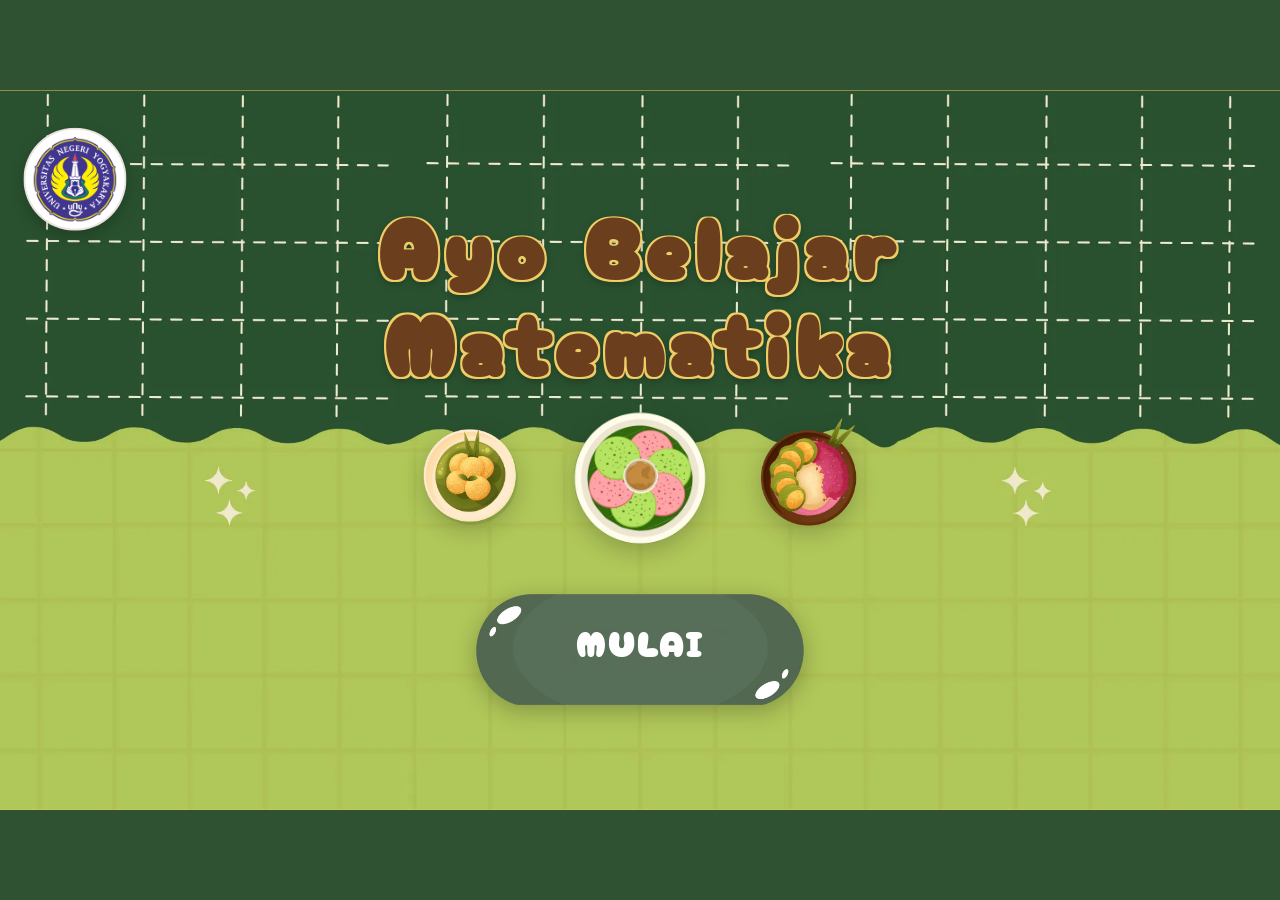
==== index.html @ aa7dd9d2 "feat(balap): sembunyikan hamburger di bumper, pindah nama pemain ke kiri becak, hilangkan teks start" ====
<!DOCTYPE html>
<html lang="id">

<head>
  <meta charset="utf-8">
  <meta name="viewport" content="width=device-width, initial-scale=1">
  <title>Ayo Belajar Matematika</title>
  <link rel="stylesheet" href="css/tema.css">
  <link rel="stylesheet" href="css/fonts.css">
  <link rel="stylesheet" href="css/style.css">
</head>

<body>
  <div id="panggung">
    <!-- Dekorasi Border Batik Atas & Bawah -->
    <div class="dekorasi-border-atas" id="border-atas"></div>
    <div class="dekorasi-border-bawah" id="border-bawah"></div>

    <!-- Tirai Transisi Layar (T7 - Polesan CTML & Budaya) -->
    <div class="wadah-tirai-transisi" id="wadah-tirai" hidden>
      <div class="tirai-sisi tirai-kiri" id="tirai-kiri"></div>
      <div class="tirai-sisi tirai-kanan" id="tirai-kanan"></div>
    </div>

    <!-- Tombol Navigasi Global (Kembali & Menu) -->
    <div class="navigasi-layar" id="nav-global" hidden>
      <button type="button" class="tombol-ikon tombol-kembali-trigger" id="btn-kembali"
        title="Kembali ke layar sebelumnya">
        <span id="ikon-wadah-kembali"></span>
      </button>
      <!-- <button type="button" class="tombol-nav" id="btn-ke-menu" title="Kembali ke Menu Utama">
        Menu
      </button> -->
    </div>

    <!-- Kontrol Audio Global (Speaker) & Menu Hamburger (Aktif di semua halaman kecuali Bumper) -->
    <div class="bilah-kontrol-global" id="bilah-suara-global" hidden>
      <button type="button" class="tombol-ikon tombol-hamburger-trigger" id="btn-hamburger" title="Buka Menu" hidden>
        <span id="ikon-wadah-hamburger"></span>
      </button>
      <!-- <button type="button" class="tombol-ikon" id="btn-speaker" title="Pengaturan Suara">
        <span id="ikon-wadah-speaker"></span>
      </button> -->
    </div>

    <!-- Panel Drawer Menu Hamburger (ALUR.md & PRD FR-03) -->
    <div class="panel-hamburger-overlay" id="panel-hamburger" hidden>
      <div class="panel-hamburger-drawer">
        <button type="button" class="tombol-close-hamburger" id="btn-tutup-hamburger" title="Tutup Menu">
          <span id="ikon-wadah-tutup-hamburger"></span>
        </button>

        <div class="panel-hamburger-body">
          <!-- Kelompok Bantuan -->
          <div class="grup-menu-drawer">
            <div class="grup-drawer-label"></div>
            <button type="button" class="item-menu-drawer" id="btn-hb-tujuan">
              <span class="ikon-drawer" id="ikon-hb-tujuan"></span>
              <div class="teks-drawer">
                <span class="judul-item">Tujuan Pembelajaran</span>
                <!-- <span class="subjudul-item">Capaian & sasaran belajar</span> -->
              </div>
            </button>
            <button type="button" class="item-menu-drawer" id="btn-hb-panduan">
              <span class="ikon-drawer" id="ikon-hb-panduan"></span>
              <div class="teks-drawer">
                <span class="judul-item">Panduan Aplikasi</span>
                <!-- <span class="subjudul-item">Petunjuk bermain & belajar</span> -->
              </div>
            </button>
          </div>

          <!-- Kelompok Pengaturan -->
          <div class="grup-menu-drawer">
            <div class="grup-drawer-label"></div>
            <button type="button" class="item-menu-drawer" id="btn-hb-suara">
              <span class="ikon-drawer" id="ikon-hb-suara"></span>
              <div class="teks-drawer">
                <span class="judul-item">Suara</span>
                <span class="subjudul-item">Musik & efek suara</span>
              </div>
            </button>
            <button type="button" class="item-menu-drawer" id="btn-hb-guru">
              <span class="ikon-drawer" id="ikon-hb-guru"></span>
              <div class="teks-drawer">
                <span class="judul-item">Akses Guru</span>
                <span class="subjudul-item">Kelola Soal & Riwayat Nilai</span>
              </div>
            </button>
            <button type="button" class="item-menu-drawer" id="btn-hb-profil">
              <span class="ikon-drawer" id="ikon-hb-profil"></span>
              <div class="teks-drawer">
                <span class="judul-item">Profil Pengembang</span>
                <!-- <span class="subjudul-item">Tim penyusun & dosen</span> -->
              </div>
            </button>
          </div>


          <!-- Bagian Bawah Terpisah: Kembali ke Awal -->
          <!-- <div class="panel-hamburger-footer"> -->
          <div class="grup-menu-drawer">
            <div class="grup-drawer-label"></div>
            <button type="button" class="item-menu-drawer bahaya" id="btn-hb-keluar">
              <span class="ikon-drawer" id="ikon-hb-keluar"></span>
              <div class="teks-drawer">
                <span class="judul-item">Keluar</span>
              </div>
            </button>
          </div>
        </div>
      </div>
    </div>

    <!-- Modal Pengaturan Suara -->
    <div class="modal-overlay" id="modal-suara" hidden>
      <div class="modal-konten">
        <h2 class="modal-judul">Pengaturan Suara</h2>
        <div class="baris-kontrol">
          <span>Musik Latar</span>
          <button type="button" class="tombol-toggle" id="toggle-musik">ON</button>
        </div>
        <div class="baris-kontrol">
          <span>Efek Suara (SFX)</span>
          <button type="button" class="tombol-toggle" id="toggle-sfx">ON</button>
        </div>
        <div style="margin-top: 25px;">
          <button type="button" class="tombol-nav" id="btn-tutup-suara" style="width: 100%;">Tutup</button>
        </div>
      </div>
    </div>

    <!-- Layar Bumper (FR-01) -->
    <section class="layar" id="layar-bumper" hidden>
      <!-- Logo Institusi (UNY) di Pojok Kiri Atas -->
      <div class="bumper-logo-instansi" id="wadah-bumper-logo-instansi" title="Universitas Negeri Yogyakarta">
        <span id="wadah-img-logo-uny"></span>
      </div>
      <div class="bumper-latar-wadah" id="wadah-bumper-latar"></div>
      <div class="bumper-logo-wadah" id="wadah-bumper-logo">
        <h1 class="bumper-judul-teks">Ayo Belajar<br>Matematika</h1>
      </div>
      <div class="bumper-makanan-trio" id="wadah-bumper-makanan"></div>
      <div class="tombol-start-wadah">
        <button type="button" class="tombol-start" id="btn-start">MULAI</button>
      </div>
    </section>

    <!-- Layar Panduan Aplikasi (ALUR.md: Mode Onboarding & Mode Menu) -->
    <section class="layar" id="layar-panduan" hidden>
      <h1 class="judul-layar">Panduan Aplikasi</h1>
      <div class="wadah-konten-statis" style="padding: 24px 45px;">
        <div class="panduan-konten">
          <!-- Pembuka & Dua Menu Utama -->
          <div class="panduan-header">
            <h2 class="panduan-salam">Selamat Datang!</h2>
            <p class="panduan-deskripsi">
              Di aplikasi ini kamu akan menemui dua menu utama yaitu <b>Ruang Bermain</b> dan <b>Ruang Belajar</b>.
            </p>
          </div>

          <!-- Penjelasan Ruang Belajar & Ruang Bermain -->
          <div class="panduan-menu-info">
            <div class="panduan-menu-baris">
              <span class="panduan-menu-titik"></span>
              <p><b>Ruang Belajar</b> berisi tabel perkalian dan pembagian dasar 1–10</p>
            </div>
            <div class="panduan-menu-baris">
              <span class="panduan-menu-titik"></span>
              <p>Sedangkan <b>Ruang Bermain</b> berisi 2 pilihan permainan, yaitu <b>Hitung Jajan</b> dan <b>Balap
                  Becak</b> yang seru untuk dimainkan.</p>
            </div>
          </div>

          <!-- Penjelasan Ikon -->
          <div class="panduan-ikon-grid">
            <div class="panduan-ikon-item">
              <span class="panduan-ikon-wadah" id="panduan-ikon-kembali"></span>
              <span class="panduan-ikon-teks">untuk kembali ke halaman sebelumnya</span>
            </div>
            <div class="panduan-ikon-item">
              <span class="panduan-ikon-wadah" id="panduan-ikon-hamburger"></span>
              <span class="panduan-ikon-teks">untuk melihat menu lainnya seperti Pengaturan Suara hingga Keluar</span>
            </div>
            <div class="panduan-ikon-item">
              <span class="panduan-ikon-wadah" id="panduan-ikon-info"></span>
              <span class="panduan-ikon-teks">untuk melihat <i>funfact</i> seputar permainan</span>
            </div>
            <div class="panduan-ikon-item">
              <span class="panduan-ikon-wadah" id="panduan-ikon-bantuan"></span>
              <span class="panduan-ikon-teks">untuk melihat aturan permainan</span>
            </div>
          </div>
        </div>

        <!-- Tombol Aksi Panduan (Dinamis: Onboarding / Menu) -->
        <div class="wadah-tombol-nav-layar"
          style="display: flex; justify-content: center; gap: 20px; margin-top: 18px;">
          <button type="button" class="tombol-nav" id="btn-panduan-kembali"
            style="font-size: 24px; padding: 0 30px; background: var(--soga);">Kembali</button>
          <button type="button" class="tombol-nav" id="btn-panduan-lewati"
            style="font-size: 24px; padding: 0 30px; background: var(--hijau-tua);" hidden>Lewati</button>
          <button type="button" class="tombol-nav" id="btn-panduan-lanjut"
            style="font-size: 24px; padding: 0 35px;">Lanjut</button>
        </div>
      </div>
    </section>

    <!-- Layar Tujuan Pembelajaran (ALUR.md: Mode Onboarding & Mode Menu) -->
    <section class="layar" id="layar-tujuan" hidden>
      <h1 class="judul-layar">Tujuan Pembelajaran</h1>
      <div class="wadah-konten-statis">
        <div class="teks-tujuan">
          "Dengan bermain melalui multimedia interaktif berbasis <i> educational games </i> ini, kamu dapat menghitung
          perkalian dan pembagian dasar 1 sampai 10 dengan baik.
        </div>

        <!-- Tombol Aksi Tujuan (Dinamis: Onboarding / Menu) -->
        <div class="wadah-tombol-nav-layar"
          style="display: flex; justify-content: center; gap: 20px; margin-top: 25px;">
          <button type="button" class="tombol-nav" id="btn-tujuan-kembali"
            style="font-size: 24px; padding: 0 30px; background: var(--soga);">Kembali</button>
          <button type="button" class="tombol-nav" id="btn-tujuan-lewati"
            style="font-size: 24px; padding: 0 30px; background: var(--hijau-tua);" hidden>Lewati</button>
          <button type="button" class="tombol-nav" id="btn-tujuan-lanjut"
            style="font-size: 24px; padding: 0 35px;">Lanjut</button>
        </div>
      </div>
    </section>

    <!-- Layar Nama & Karakter (ALUR.md: Langkah Terakhir Onboarding) -->
    <section class="layar" id="layar-nama" hidden>
      <h1 class="judul-layar">Siapa Namamu?</h1>
      <div class="kotak-input-nama">
        <input type="text" id="input-nama-pemain" class="input-teks" maxlength="15" placeholder="Ketik namamu..."
          autocomplete="off">
      </div>
      <div style="font-size: 24px; color: var(--soga); margin-bottom: 12px; font-weight: bold;">Pilih Karaktermu:</div>
      <div class="pilihan-karakter-grid" id="wadah-pilihan-karakter"></div>
      <div style="display: flex; gap: 20px;">
        <button type="button" class="tombol-nav" id="btn-nama-kembali"
          style="padding: 0 30px; font-size: 26px; background: var(--soga);">Kembali</button>
        <button type="button" class="tombol-nav" id="btn-lanjut-nama"
          style="padding: 0 40px; font-size: 26px;">MULAI</button>
      </div>
    </section>

    <!-- Layar Menu Utama 2 Kartu Besar + Hamburger (ALUR.md & PRD FR-03) -->
    <section class="layar" id="layar-menu" hidden>
      <h1 class="judul-layar">Menu Utama</h1>
      <div class="menu-grid-dua-kartu">
        <button type="button" class="tombol-kartu-utama" id="menu-btn-belajar" title="Ruang Belajar">
          <span class="judul-kartu-utama">Ruang Belajar</span>
        </button>
        <button type="button" class="tombol-kartu-utama" id="menu-btn-main" title="Ruang Bermain">
          <span class="judul-kartu-utama">Ruang Bermain</span>
        </button>
      </div>
    </section>

    <!-- Modal Konfirmasi Keluar (ALUR.md §2 no. 3) -->
    <div class="modal-overlay" id="modal-konfirmasi-keluar" hidden>
      <div class="modal-konten">
        <h2 class="modal-judul">Kembali ke awal?</h2>
        <p style="font-size: 24px; color: var(--teks); margin-bottom: 30px;">
          Sesi aktif akan direset dan kembali ke layar judul. Riwayat skormu tetap aman tersimpan.
        </p>
        <div style="display: flex; gap: 20px; justify-content: center;">
          <button type="button" class="tombol-nav" id="btn-keluar-tidak"
            style="padding: 0 35px; background: var(--soga);">Tidak</button>
          <button type="button" class="tombol-nav" id="btn-keluar-ya"
            style="padding: 0 40px; background: var(--terakota);">Ya, Keluar</button>
        </div>
      </div>
    </div>

    <!-- Layar Ruang Belajar (FR-06 - Task T3) -->
    <section class="layar" id="layar-belajar" hidden>
      <h1 class="judul-layar">Ruang Belajar</h1>
      <div class="wadah-konten-transparan" id="wadah-menu-belajar">
        <p class="subjudul-pilih-materi">
          Pilih materi yang ingin kamu pelajari:
        </p>
        <div class="menu-belajar-grid">
          <button type="button" class="tombol-kartu-gambar" id="btn-ke-belajar-kali" title="Tabel Perkalian">
            <span id="wadah-img-belajar-kali"></span>
          </button>
          <button type="button" class="tombol-kartu-gambar" id="btn-ke-belajar-bagi" title="Tabel Pembagian">
            <span id="wadah-img-belajar-bagi"></span>
          </button>
        </div>
      </div>
    </section>

    <!-- Layar Tabel Perkalian 1–10 (10 Kotak Tabel) -->
    <section class="layar" id="layar-belajar-kali" hidden>
      <h1 class="judul-layar">Tabel Perkalian Dasar</h1>
      <div class="wadah-area-tabel">
        <div class="grid-sepuluh-tabel" id="wadah-grid-tabel-kali"></div>
      </div>
    </section>

    <!-- Layar Tabel Pembagian 1–10 (10 Kotak Tabel) -->
    <section class="layar" id="layar-belajar-bagi" hidden>
      <h1 class="judul-layar">Tabel Pembagian Dasar</h1>
      <div class="wadah-area-tabel">
        <div class="grid-sepuluh-tabel" id="wadah-grid-tabel-bagi"></div>
      </div>
    </section>

    <!-- Layar Peraga Visual Interaktif (FR-07) -->
    <section class="layar" id="layar-peraga" hidden>
      <h1 class="judul-layar">Peraga Visual Interaktif</h1>
      <div class="wadah-peraga-interaktif">
        <!-- Panel Kontrol Input: Pilihan Mode, Objek, Baris & Kolom -->
        <div class="panel-kontrol-peraga">
          <div class="grup-kontrol-peraga">
            <span class="label-peraga">Konsep:</span>
            <div style="display: flex; gap: 8px;">
              <button type="button" class="tombol-toggle" id="peraga-mode-kali"
                style="font-size: 20px; padding: 6px 14px;">Perkalian</button>
              <button type="button" class="tombol-toggle mati" id="peraga-mode-bagi"
                style="font-size: 20px; padding: 6px 14px;">Pembagian</button>
            </div>
          </div>

          <div class="grup-kontrol-peraga">
            <span class="label-peraga">Objek:</span>
            <select id="peraga-pilih-objek" class="select-peraga"></select>
          </div>

          <div class="grup-kontrol-peraga" id="kontrol-wadah-baris">
            <span class="label-peraga" id="label-peraga-baris">Baris / Kelompok:</span>
            <div class="stepper-grup">
              <button type="button" class="btn-step" id="btn-kurang-baris">−</button>
              <span class="nilai-step" id="nilai-peraga-baris">3</span>
              <button type="button" class="btn-step" id="btn-tambah-baris">+</button>
            </div>
          </div>

          <div class="grup-kontrol-peraga" id="kontrol-wadah-kolom">
            <span class="label-peraga" id="label-peraga-kolom">Kolom / Isi:</span>
            <div class="stepper-grup">
              <button type="button" class="btn-step" id="btn-kurang-kolom">−</button>
              <span class="nilai-step" id="nilai-peraga-kolom">4</span>
              <button type="button" class="btn-step" id="btn-tambah-kolom">+</button>
            </div>
          </div>
        </div>

        <!-- Area Peraga Objek Grid Visual -->
        <div class="area-visualisasi-peraga">
          <div class="wadah-grid-peraga" id="peraga-wadah-objek"></div>
        </div>

        <!-- Penjelasan Konsep Matematika & Hubungan Kebalikan -->
        <div class="panel-keterangan-peraga">
          <div class="teks-simbol-utama" id="peraga-simbol-utama">3 × 4 = 12</div>
          <div class="teks-penjumlahan-ulang" id="peraga-penjumlahan-ulang">Penjumlahan berulang: 4 + 4 + 4 = 12</div>
          <div class="teks-hubungan-kebalikan" id="peraga-hubungan-kebalikan">Kebalikan: 12 ÷ 3 = 4 atau 12 ÷ 4 = 3
          </div>
        </div>
      </div>
    </section>

    <!-- Layar Ruang Bermain: Pemilihan Mode, Topik, & Level (FR-08, FR-19) -->
    <!-- ==================== RUANG BERMAIN (BALAP-BECAK.md) ==================== -->
    <!-- 1. Layar Pilih Permainan: Hitung Jajan / Balap Becak (layar-main) -->
    <section class="layar" id="layar-main" hidden>
      <h1 class="judul-layar">Ruang Bermain</h1>
      <div class="wadah-konten-transparan" id="wadah-menu-main">
        <div class="menu-main-grid">
          <button type="button" class="tombol-menu-kartu" id="btn-pilih-tebak-jajan" title="Hitung Jajan">
            <div class="wadah-ikon-permainan" id="wadah-ikon-tebak"></div>
            <span class="judul-kartu">Hitung Jajan</span>
          </button>
          <button type="button" class="tombol-menu-kartu" id="btn-pilih-balap-becak" title="Balap Becak">
            <div class="wadah-ikon-permainan" id="wadah-ikon-balap"></div>
            <span class="judul-kartu">Balap Becak</span>
          </button>
        </div>
      </div>
    </section>

    <!-- 2. Layar Pilih Level Hitung Jajan (layar-main-cara) -->
    <section class="layar" id="layar-main-cara" hidden>
      <h1 class="judul-layar">Hitung Jajan</h1>
      <div class="wadah-konten-statis"
        style="align-items: center; justify-content: center; min-height: 420px; gap: 30px;">
        <p style="font-size: 32px; color: var(--soga); font-weight: bold; margin: 0;">Pilih Tingkat Kesulitan:</p>
        <div style="display: flex; gap: 30px;">
          <button type="button" class="tombol-toggle" id="level-opt-1"
            style="padding: 14px 40px; font-size: 26px;">Level
            1</button>
          <button type="button" class="tombol-toggle mati" id="level-opt-2"
            style="padding: 14px 40px; font-size: 26px;">Level 2</button>
          <button type="button" class="tombol-toggle mati" id="level-opt-3"
            style="padding: 14px 40px; font-size: 26px;">Level 3</button>
        </div>

        <div style="margin-top: 25px;">
          <button type="button" class="tombol-start" id="btn-mulai-tebak"
            style="font-size: 32px; padding: 14px 60px;">Ayo Mulai!</button>
        </div>
      </div>
    </section>

    <!-- 3. Layar Hitung Jajan (Sendiri / Tim) (layar-main-tebak) -->
    <section class="layar" id="layar-main-tebak" hidden>
      <!-- Bilah Papan Skor Khusus Tim -->
      <div class="area-papan-skor-tim" id="wadah-papan-skor-tebak-tim" style="display: none;">
        <div class="grid-kartu-tim" id="wadah-kartu-papan-skor"></div>
      </div>

      <!-- Bilah Info Soal Tebak Jajan -->
      <div class="bilah-info-kuis">
        <div class="info-badge" id="kuis-nomor-soal">Soal 1 / 10</div>
        <div class="info-badge skor" id="kuis-skor-saat-ini">Skor: 0</div>
        <div class="info-badge giliran" id="tebak-giliran-tim" style="display: none;">Giliran: Tim 1</div>
        <div style="display: flex; gap: 10px; margin-left: auto;">
          <button type="button" class="tombol-ikon" id="btn-kuis-aturan" title="Aturan & Petunjuk Poin">
            <span id="ikon-wadah-info"></span>
          </button>
          <button type="button" class="tombol-ikon" id="btn-kuis-funfact" title="Tahukah Kamu? (Fun Fact)">
            <span id="ikon-wadah-funfact"></span>
          </button>
        </div>
      </div>

      <!-- Area Soal Hitung Jajan -->
      <div class="area-permainan-kuis">
        <div class="kartu-soal-wadah">
          <div class="wadah-visual-soal" id="kuis-visual-soal"></div>
          <div class="teks-soal-cerita" id="kuis-teks-soal"></div>
        </div>
        <div class="grid-pilihan-jawaban" id="kuis-pilihan-jawaban"></div>
      </div>

      <!-- Pop-up Modal Umpan Balik Hitung Jajan (Benar / Salah) -->
      <div class="modal-overlay-kuis" id="kuis-banner-umpan-balik" hidden>
        <div class="popup-umpan-balik" id="kuis-popup-konten">
          <div class="ikon-status-popup" id="kuis-ikon-status"></div>
          <div class="teks-status-utama" id="kuis-teks-status">Horee, jawaban kamu benar!</div>
          <div class="teks-status-bantuan" id="kuis-teks-bantuan"></div>
          <div class="tombol-status-wadah">
            <button type="button" class="tombol-nav" id="btn-kuis-lanjut">Lanjut soal</button>
          </div>
        </div>
      </div>
    </section>

    <!-- 4. Layar Setup Balap Becak (layar-main-balap-setup) -->
    <section class="layar" id="layar-main-balap-setup" hidden>
      <style>
        b {
          color: red;
        }
      </style>
      <h1 class="judul-layar">Setup Balap Becak (2 Pemain)</h1>
      <div class="wadah-konten-statis"
        style="align-items: center; justify-content: center; min-height: 440px; gap: 24px;">
        <div style="font-size: 26px; font-weight: bold; color: var(--soga);">Masukkan Nama Kedua Pemain:</div>
        <div style="display: flex; gap: 32px;">
          <div style="display: flex; flex-direction: column; align-items: center; gap: 8px;">
            <span style="font-weight: bold; font-size: 24px; color: var(--terakota);">Nama Pemain 1</span>
            <input type="text" id="balap-nama-p1" class="input-nama-tim-kecil"
              style="width: 220px; font-size: 24px; padding: 8px 16px;" value="Pemain 1" maxlength="12">
            <span
              style="font-size: 18px; color: var(--teks); background: rgba(255,255,255,0.7); padding: 4px 10px; border-radius: 8px;">
              Gunakan tombol <b>Z</b> untuk jawaban kiri </br>
              &nbsp; dan tombol <b>X</b> untuk jawaban kanan</span>
          </div>
          <div style="display: flex; flex-direction: column; align-items: center; gap: 8px;">
            <span style="font-weight: bold; font-size: 24px; color: #2B6CB0;">Nama Pemain 2</span>
            <input type="text" id="balap-nama-p2" class="input-nama-tim-kecil"
              style="width: 220px; font-size: 24px; padding: 8px 16px;" value="Pemain 2" maxlength="12">
            <span
              style="font-size: 18px; color: var(--teks); background: rgba(255,255,255,0.7); padding: 4px 10px; border-radius: 8px;">
              Gunakan tombol <b>.</b> untuk jawaban kiri </br>
              dan tombol <b>/</b> untuk jawaban kanan</span>
          </div>
        </div>

        <!-- <div
          style="font-size: 22px; color: var(--soga); text-align: center; max-width: 700px; line-height: 1.5; margin-top: 8px;">
          Adu cepat menyelesaikan fakta dasar perkalian dan pembagian 1–10 secara acak. Pemain pertama yang mencapai 10
          petak adalah pemenangnya!
        </div> -->

        <div style="margin-top: 10px;">
          <button type="button" class="tombol-start" id="btn-mulai-balap-becak"
            style="font-size: 32px; padding: 12px 50px;">Ayo Balap!</button>
        </div>
      </div>
    </section>

    <!-- 5. Layar Arena Balap Becak (layar-main-balap) -->
    <section class="layar" id="layar-main-balap" hidden>
      <!-- Bilah Atas HUD Balapan (Timer di tengah) -->
      <div class="hud-balapan-atas">
        <div class="timer-ronde-badge" id="balap-timer-ronde">15s</div>
      </div>

      <!-- Lintasan Balapan 2 Lajur -->
      <div class="lintasan-balapan-wadah" id="balap-lintasan">
        <!-- Lajur 1 (Atas) -->
        <div class="lajur-rel" id="lajur-p1">
          <div class="garis-start-visual"></div>
          <div class="petak-lintasan-wadah" id="petak-wadah-p1"></div>
          <div class="garis-finis-visual"></div>
          <div class="becak-kendaraan p1" id="becak-p1">
            <span class="nama-becak-badge p1" id="balap-hud-nama-p1">Pemain 1</span>
            <span class="becak-img-wadah" id="becak-img-p1"></span>
          </div>
        </div>
        <!-- Lajur 2 (Bawah) -->
        <div class="lajur-rel" id="lajur-p2">
          <div class="garis-start-visual"></div>
          <div class="petak-lintasan-wadah" id="petak-wadah-p2"></div>
          <div class="garis-finis-visual"></div>
          <div class="becak-kendaraan p2" id="becak-p2">
            <span class="nama-becak-badge p2" id="balap-hud-nama-p2">Pemain 2</span>
            <span class="becak-img-wadah" id="becak-img-p2"></span>
          </div>
        </div>
      </div>

      <!-- Area Soal Simbol & 2 Tombol Pilihan (Kiri & Kanan) -->
      <div class="area-soal-balapan">
        <div class="kotak-simbol-balap" id="balap-simbol-soal">7 × 8 = ?</div>
        <div class="wadah-dua-pilihan-balap">
          <!-- Tombol Jawaban Kiri -->
          <div class="kartu-jawaban-balap" id="kartu-pilihan-kiri">
            <!-- <div class="label-kunci-atas">P1: [Z] &nbsp;|&nbsp; P2: [.]</div> -->
            <div class="teks-jawaban-balap" id="balap-teks-kiri">56</div>
          </div>
          <!-- Tombol Jawaban Kanan -->
          <div class="kartu-jawaban-balap" id="kartu-pilihan-kanan">
            <!-- <div class="label-kunci-atas">P1: [X] &nbsp;|&nbsp; P2: [/]</div> -->
            <div class="teks-jawaban-balap" id="balap-teks-kanan">48</div>
          </div>
        </div>
      </div>

      <!-- Status Ronde Balapan / Umpan Balik Rebutan -->
      <div class="status-ronde-balap" id="balap-status-ronde" hidden>
        <span id="balap-teks-status-ronde">Pemain 1 Benar! Maju 1 petak.</span>
      </div>
    </section>

    <!-- Modal Pop-up Aturan Kuis (i) -->
    <div class="modal-overlay" id="modal-aturan-kuis" hidden>
      <div class="modal-konten">
        <h2 class="modal-judul">Aturan Penilaian</h2>
        <div style="text-align: left; font-size: 24px; line-height: 1.6; color: var(--teks);">
          <p>🎯 <b>Percobaan 1:</b> 3 Poin (Langsung benar)</p>
          <p>💡 <b>Percobaan 2:</b> 2 Poin (Benar setelah petunjuk 1)</p>
          <p>📝 <b>Percobaan 3:</b> 1 Poin (Benar setelah petunjuk 2)</p>
          <p>⚠️ <b>Salah 3 Kali:</b> 0 Poin (Akan ditampilkan jawaban dan penjelasannya)</p>
        </div>
        <div style="margin-top: 25px;">
          <button type="button" class="tombol-nav" id="btn-tutup-aturan" style="width: 100%;">Mengerti</button>
        </div>
      </div>
    </div>

    <!-- Modal Pop-up Fun Fact (?) -->
    <div class="modal-overlay" id="modal-funfact" hidden>
      <div class="modal-konten">
        <h2 class="modal-judul">Tahukah Kamu?</h2>
        <div class="teks-funfact-isi" id="teks-funfact-konten"
          style="font-size: 26px; line-height: 1.5; color: var(--soga); margin: 20px 0;"></div>
        <div style="margin-top: 25px;">
          <button type="button" class="tombol-nav" id="btn-tutup-funfact" style="width: 100%;">Keren!</button>
        </div>
      </div>
    </div>

    <!-- 6. Layar Hasil Permainan (Tebak Jajan & Balap Becak) (layar-hasil) -->
    <section class="layar" id="layar-hasil" hidden>
      <h1 class="judul-layar" id="hasil-judul-utama">Hasil Permainan</h1>
      <div class="wadah-konten-statis"
        style="align-items: center; text-align: center; min-height: 480px; padding: 30px 40px;">
        <div id="wadah-piala-hasil" style="margin-bottom: 10px;"></div>
        <div style="font-size: 32px; font-weight: bold; color: var(--soga);" id="hasil-selamat-nama">Hebat!</div>

        <div class="ringkasan-hasil-grid" id="hasil-ringkasan-grid">
          <div class="kotak-hasil">
            <span class="label">Total Skor</span>
            <span class="nilai" id="hasil-total-skor">0</span>
          </div>
          <div class="kotak-hasil">
            <span class="label">Pencapaian / Rekap</span>
            <span class="nilai" id="hasil-jumlah-benar" style="font-size: 30px;">0 / 10</span>
          </div>
        </div>

        <!-- Daftar fakta yang sering salah / masih sulit -->
        <div class="area-fakta-sulit" id="hasil-wadah-sulit" hidden>
          <div style="font-size: 22px; font-weight: bold; color: var(--terakota); margin-bottom: 8px;">Hal yang Masih
            Perlu Dipelajari:</div>
          <div class="daftar-chip-sulit" id="hasil-daftar-sulit"></div>
        </div>

        <div style="display: flex; gap: 24px; margin-top: 25px;">
          <button type="button" class="tombol-nav" id="btn-hasil-ulangi"
            style="font-size: 26px; padding: 12px 35px;">Main
            Lagi</button>
          <button type="button" class="tombol-nav" id="btn-hasil-ke-menu"
            style="font-size: 26px; padding: 12px 35px; background: var(--soga);">Menu Utama</button>
        </div>
      </div>
    </section>

    <!-- Layar Akses Guru: PIN (FR-15) -->
    <section class="layar" id="layar-guru-pin" hidden>
      <h1 class="judul-layar">Akses Guru</h1>
      <div class="wadah-konten-statis pin-guru-container"
        style="flex-direction: column; align-items: center; justify-content: center; gap: 20px;">
        <p style="font-size: 24px; margin: 0; color: var(--teks);">Masukkan PIN 4 digit untuk membuka panel guru:</p>

        <div id="guru-pin-display" class="guru-pin-display">○ ○ ○ ○</div>
        <div id="guru-pin-pesan-salah" class="guru-pin-pesan-salah" hidden>PIN salah! Coba lagi.</div>

        <div class="guru-keypad-grid">
          <button type="button" class="guru-keypad-btn" data-key="1">1</button>
          <button type="button" class="guru-keypad-btn" data-key="2">2</button>
          <button type="button" class="guru-keypad-btn" data-key="3">3</button>
          <button type="button" class="guru-keypad-btn" data-key="4">4</button>
          <button type="button" class="guru-keypad-btn" data-key="5">5</button>
          <button type="button" class="guru-keypad-btn" data-key="6">6</button>
          <button type="button" class="guru-keypad-btn" data-key="7">7</button>
          <button type="button" class="guru-keypad-btn" data-key="8">8</button>
          <button type="button" class="guru-keypad-btn" data-key="9">9</button>
          <button type="button" class="guru-keypad-btn aksi-batal" id="btn-guru-pin-batal">Batal</button>
          <button type="button" class="guru-keypad-btn" data-key="0">0</button>
          <button type="button" class="guru-keypad-btn aksi-hapus" data-key="hapus">⌫</button>
        </div>
        <p style="font-size: 18px; color: var(--soga); margin: 0;">PIN bawaan: 1234</p>
      </div>
    </section>

    <!-- Layar Akses Guru: Panel Kontrol (FR-15, 16) -->
    <section class="layar" id="layar-guru" hidden>
      <h1 class="judul-layar">Panel Akses Guru</h1>
      <div class="wadah-guru-panel">
        <!-- Navigasi Tab Guru -->
        <div class="guru-tabs-nav">
          <button type="button" class="guru-tab-btn aktif" id="tab-guru-btn-soal">Daftar Soal</button>
          <button type="button" class="guru-tab-btn" id="tab-guru-btn-riwayat">Riwayat Skor</button>
          <button type="button" class="guru-tab-btn" id="tab-guru-btn-pengaturan">Pengaturan</button>
        </div>

        <!-- Konten Tab 1: Daftar & Editor Soal -->
        <div class="guru-tab-konten" id="tab-guru-konten-soal">
          <div class="guru-toolbar-soal">
            <div style="display: flex; align-items: center; gap: 10px;">
              <label for="filter-soal-guru-op" style="font-size: 20px; font-weight: bold;">Operasi:</label>
              <select id="filter-soal-guru-op" class="input-guru-pilihan">
                <option value="semua">Semua Operasi</option>
                <option value="kali">Perkalian (×)</option>
                <option value="bagi">Pembagian (÷)</option>
              </select>
              <span id="guru-total-soal-info"
                style="font-size: 18px; color: var(--soga); font-weight: bold; margin-left: 10px;"></span>
            </div>
            <div style="display: flex; gap: 10px;">
              <button type="button" class="tombol-nav-guru primer" id="btn-guru-tambah-soal">+ Tambah Soal</button>
              <button type="button" class="tombol-nav-guru" id="btn-guru-ekspor-soal">Ekspor JSON</button>
              <button type="button" class="tombol-nav-guru" id="btn-guru-impor-soal">Impor JSON</button>
              <input type="file" id="input-file-impor-soal" accept=".json" hidden>
              <button type="button" class="tombol-nav-guru bahaya" id="btn-guru-reset-soal">Reset Bawaan</button>
            </div>
          </div>

          <div class="guru-tabel-wrapper">
            <table class="guru-tabel">
              <thead>
                <tr>
                  <th style="width: 40px;">No</th>
                  <th style="width: 70px;">ID</th>
                  <th style="width: 80px;">Operasi</th>
                  <th style="width: 50px;">Lvl</th>
                  <th>Teks Soal</th>
                  <th style="width: 120px;">Ilustrasi</th>
                  <th style="width: 60px;">Kunci</th>
                  <th style="width: 70px;">Status</th>
                  <th style="width: 120px;">Aksi</th>
                </tr>
              </thead>
              <tbody id="tabel-soal-guru-body">
                <!-- Diisi secara dinamis oleh js/guru.js -->
              </tbody>
            </table>
          </div>
        </div>

        <!-- Konten Tab 2: Riwayat Skor & Ekspor CSV -->
        <div class="guru-tab-konten" id="tab-guru-konten-riwayat" hidden>
          <div class="guru-toolbar-soal">
            <p style="margin: 0; font-size: 20px; color: var(--teks);">Catatan sesi kuis dan permainan siswa:</p>
            <div style="display: flex; gap: 10px;">
              <button type="button" class="tombol-nav-guru primer" id="btn-guru-ekspor-csv">Ekspor CSV</button>
              <button type="button" class="tombol-nav-guru bahaya" id="btn-guru-bersih-riwayat">Bersihkan
                Riwayat</button>
            </div>
          </div>

          <div class="guru-tabel-wrapper">
            <table class="guru-tabel">
              <thead>
                <tr>
                  <th style="width: 40px;">No</th>
                  <th style="width: 140px;">Waktu</th>
                  <th>Pemain</th>
                  <th>Permainan</th>
                  <th style="width: 100px;">Level</th>
                  <th style="width: 70px;">Skor</th>
                  <th style="width: 80px;">Durasi</th>
                </tr>
              </thead>
              <tbody id="tabel-riwayat-guru-body">
                <!-- Diisi secara dinamis oleh js/guru.js -->
              </tbody>
            </table>
          </div>
        </div>

        <!-- Konten Tab 3: Pengaturan Guru -->
        <div class="guru-tab-konten" id="tab-guru-konten-pengaturan" hidden>
          <div class="guru-form-pengaturan">
            <div class="form-group-guru">
              <label for="peng-pin-baru">Ubah PIN Akses Guru (4 digit angka):</label>
              <input type="password" id="peng-pin-baru" maxlength="4" class="input-guru-teks"
                style="width: 140px; font-size: 24px; text-align: center; letter-spacing: 4px;">
            </div>

            <div class="form-group-guru">
              <label for="peng-panjang-lintasan">Panjang Lintasan Balap Becak:</label>
              <select id="peng-panjang-lintasan" class="input-guru-pilihan">
                <option value="8">8 Langkah (Pendek)</option>
                <option value="10">10 Langkah (Standar)</option>
                <option value="12">12 Langkah (Panjang)</option>
              </select>
            </div>

            <div class="form-group-guru">
              <label for="peng-waktu-ronde">Batas Waktu Ronde Balap Becak:</label>
              <select id="peng-waktu-ronde" class="input-guru-pilihan">
                <option value="10">10 Detik</option>
                <option value="15">15 Detik (Standar)</option>
                <option value="20">20 Detik</option>
                <option value="0">Tanpa Batas Waktu</option>
              </select>
            </div>

            <div class="form-group-guru">
              <label for="peng-jumlah-soal">Ketentuan Jumlah Soal (Hitung Jajan):</label>
              <select id="peng-jumlah-soal" class="input-guru-pilihan">
                <option value="5">5 Soal (Singkat)</option>
                <option value="10">10 Soal (Standar)</option>
                <option value="15">15 Soal</option>
                <option value="20">20 Soal (Lengkap)</option>
              </select>
            </div>

            <div style="margin-top: 25px;">
              <button type="button" class="tombol-nav-guru primer" id="btn-guru-simpan-pengaturan"
                style="font-size: 22px; padding: 10px 30px;">Simpan Pengaturan</button>
            </div>
          </div>
        </div>
      </div>
    </section>

    <!-- Modal Editor Soal (FR-15) -->
    <div class="modal-overlay" id="modal-editor-soal" hidden>
      <div class="modal-kotak modal-editor-kotak">
        <h2 id="editor-soal-judul-modal"
          style="font-family: var(--font-judul); color: var(--soga); margin-top: 0; font-size: 26px;">Tambah Soal Baru
        </h2>
        <div class="modal-editor-grid">
          <div class="form-group-guru">
            <label for="form-soal-operasi">Operasi:</label>
            <select id="form-soal-operasi" class="input-guru-pilihan">
              <option value="kali">Perkalian (×)</option>
              <option value="bagi">Pembagian (÷)</option>
            </select>
          </div>
          <div class="form-group-guru">
            <label for="form-soal-level">Level:</label>
            <select id="form-soal-level" class="input-guru-pilihan">
              <option value="1">Level 1 (Fakta Dasar Rendah)</option>
              <option value="2">Level 2 (Fakta Dasar Sedang)</option>
              <option value="3">Level 3 (Fakta Dasar Tinggi)</option>
            </select>
          </div>
          <div class="form-group-guru penuh">
            <label for="form-soal-teks">Teks Soal:</label>
            <input type="text" id="form-soal-teks" class="input-guru-teks"
              placeholder="Contoh: Ada 4 piring klepon. Setiap piring berisi 5 klepon...">
          </div>
          <div class="form-group-guru">
            <label for="form-soal-operan1">Operan 1 (a):</label>
            <input type="number" id="form-soal-operan1" class="input-guru-teks" min="1" max="100" value="2">
          </div>
          <div class="form-group-guru">
            <label for="form-soal-operan2">Operan 2 (b):</label>
            <input type="number" id="form-soal-operan2" class="input-guru-teks" min="1" max="10" value="3">
          </div>
          <div class="form-group-guru">
            <label for="form-soal-kunci">Kunci Jawaban:</label>
            <input type="number" id="form-soal-kunci" class="input-guru-teks" value="6">
          </div>
          <div class="form-group-guru">
            <label for="form-soal-pilihan">Pilihan Jawaban (3 angka, pisahkan koma):</label>
            <input type="text" id="form-soal-pilihan" class="input-guru-teks" placeholder="Contoh: 4, 6, 8">
          </div>
          <div class="form-group-guru">
            <label for="form-soal-ilustrasi">Nama File Ilustrasi Soal (di assets/ilustrasi-soal/):</label>
            <input type="text" id="form-soal-ilustrasi" class="input-guru-teks"
              placeholder="Contoh: P-01.png atau klepon-3x5.webp (opsional)">
          </div>
          <div class="form-group-guru">
            <label for="form-soal-hint">Petunjuk / Bantuan (Hint):</label>
            <input type="text" id="form-soal-hint" class="input-guru-teks"
              placeholder="Contoh: Ingat penjumlahan berulang...">
          </div>
          <div class="form-group-guru penuh">
            <label for="form-soal-penjelasan">Penjelasan Jawaban:</label>
            <input type="text" id="form-soal-penjelasan" class="input-guru-teks"
              placeholder="Contoh: 4 × 5 = 20 karena 5 + 5 + 5 + 5 = 20">
          </div>
        </div>

        <div style="display: flex; justify-content: flex-end; gap: 15px; margin-top: 25px;">
          <button type="button" class="tombol-nav-guru" id="btn-editor-soal-batal">Batal</button>
          <button type="button" class="tombol-nav-guru primer" id="btn-editor-soal-simpan">Simpan Soal</button>
        </div>
      </div>
    </div>

    <!-- Layar Profil Pengembang 2 Halaman (FR-22) -->
    <section class="layar" id="layar-profil" hidden>
      <h1 class="judul-layar">Profil Pengembang</h1>
      <div class="wadah-konten-statis" style="min-height: 440px;">
        <!-- Halaman 1 Profil: Mahasiswa Pengembang 1 & 2 -->
        <div class="profil-halaman" id="profil-hal-1">
          <div class="kartu-profil">
            <div id="wadah-profil-1"></div>
            <div class="info-profil">
              <div class="nama">Irene Ardila Putri</div>
              <div class="detail">NIM: 26011140003</div>
              <div class="detail">Project Manager</div>
            </div>
          </div>
          <div class="kartu-profil">
            <div id="wadah-profil-2"></div>
            <div class="info-profil">
              <div class="nama">Fitria Sari Utami</div>
              <div class="detail">NIM: 26011140036</div>
              <div class="detail">Content Writer</div>
            </div>
          </div>
        </div>

        <!-- Halaman 2 Profil: Mahasiswa Pengembang 3 & Dosen Pengampu -->
        <div class="profil-halaman" id="profil-hal-2" hidden>
          <div class="kartu-profil">
            <div id="wadah-profil-3"></div>
            <div class="info-profil">
              <div class="nama">Wafa Lauhatur Rohmania</div>
              <div class="detail">NIM: 23010530008</div>
              <div class="detail">UI/UX Designer</div>
            </div>
          </div>
          <div class="kartu-profil">
            <div id="wadah-profil-4"></div>
            <div class="info-profil">
              <div class="nama">Muhammad Wildan Ifqie Aflakhi</div>
              <div class="detail">NIM: 26011140018</div>
              <div class="detail">Software Engineer</div>
            </div>
          </div>
        </div>

        <!-- Navigasi Hal 1 / Hal 2 (Ikon Kiri & Kanan) -->
        <div class="navigasi-halaman-profil">
          <button type="button" class="tombol-ikon-nav tombol-profil-nav" id="btn-profil-kiri"
            title="Halaman Sebelumnya" aria-label="Halaman Sebelumnya">
            <span id="wadah-ikon-profil-kiri"></span>
          </button>
          <button type="button" class="tombol-ikon-nav tombol-profil-nav" id="btn-profil-kanan"
            title="Halaman Selanjutnya" aria-label="Halaman Selanjutnya">
            <span id="wadah-ikon-profil-kanan"></span>
          </button>
        </div>
      </div>
    </section>
  </div>

  <!-- Urutan muat WAJIB (tanpa ES Modules). Berkas yang belum ada dibuat pada task terkait. -->
  <script src="assets/manifest.js"></script>
  <script src="js/aset.js"></script>
  <script src="js/soal.js"></script>
  <script src="js/generator-soal.js"></script>
  <script src="js/funfact.js"></script>
  <script src="js/util.js"></script>
  <script src="js/skor.js"></script>
  <script src="js/layar.js"></script>
  <script src="js/menu-hamburger.js"></script>
  <script src="js/belajar.js"></script>
  <script src="js/game.js"></script>
  <script src="js/guru.js"></script>
  <script src="js/app.js"></script>
</body>

</html>
---- css/tema.css ----
/* TEMA — satu tempat untuk mengganti warna dan ukuran. Jangan hardcode warna di berkas lain. */
:root {
  --hijau-tua:  #2F5233;
  --kuning:     #F0CD66;
  --hijau-muda: #B3C65A;
  --terakota:   #C0562F;
  --krem:       #F5ECDC;
  --soga:       #6B3F1D;
  --teks:       #3B2A1A;
  --teks-terang:#FFFFFF;
  --benar:      #3E9B3E;
  --salah:      #D9382B;

  --font-judul: "JudulJawa", "Trebuchet MS", "Segoe UI", sans-serif;
  --font-isi:   "IsiJawa", "Segoe UI", Arial, sans-serif;

  --ukuran-teks:   28px;
  --ukuran-judul:  56px;
  --target-min:    48px;
  --radius:        28px;
}
---- css/fonts.css ----
/* Font lokal. Ganti berkas di assets/fonts/ (nama tetap) atau ubah baris src.
   Bila berkas belum ada, peramban memakai font cadangan di css/tema.css. */
@font-face { font-family: "JudulJawa"; src: url("../assets/fonts/judul.woff2") format("woff2"); font-display: swap; }
@font-face { font-family: "IsiJawa";   src: url("../assets/fonts/isi.woff2")   format("woff2"); font-display: swap; }
@font-face { font-family: "LilitaOne"; src: url("../assets/fonts/LilitaOne.ttf") format("truetype"); font-display: swap; }
---- css/style.css ----
/* Tata letak dasar & UI. Hanya memakai variabel dari tema.css. */
* {
  box-sizing: border-box;
}

[hidden] {
  display: none !important;
}

html,
body {
  margin: 0;
  height: 100%;
  background: var(--hijau-tua);
  font-family: var(--font-isi);
  color: var(--teks);
  overflow: hidden;
  user-select: none;
}

#panggung {
  position: absolute;
  left: 50%;
  top: 50%;
  width: 1366px;
  height: 768px;
  transform: translate(-50%, -50%);
  transform-origin: center center;
  background: var(--kuning);
  overflow: hidden;
}

/* Dekorasi border batik atas dan bawah (sebagai latar belakang) */
.dekorasi-border-atas {
  position: absolute;
  top: 0;
  left: 0;
  width: 100%;
  height: 94px;
  pointer-events: none;
  z-index: 1;
}

.dekorasi-border-atas img {
  width: 100%;
  height: 100%;
  object-fit: fill;
  display: block;
}

.dekorasi-border-bawah {
  position: absolute;
  bottom: 0;
  left: 0;
  width: 100%;
  /* height: 100px; */
  pointer-events: none;
  z-index: 1;
}

.dekorasi-border-bawah img {
  width: 100%;
  height: 100%;
  object-fit: fill;
  display: block;
}

/* Tirai Transisi Budaya Jawa (Task T7) */
.wadah-tirai-transisi {
  position: absolute;
  top: 0;
  left: 0;
  width: 1366px;
  height: 768px;
  pointer-events: none;
  z-index: 600;
  overflow: hidden;
}

.tirai-sisi {
  position: absolute;
  top: 0;
  width: 700px;
  height: 768px;
  transition: transform 0.22s cubic-bezier(0.4, 0, 0.2, 1);
}

.tirai-kiri {
  left: 0;
  transform: translateX(-100%);
}

.tirai-kanan {
  right: 0;
  transform: translateX(100%);
}

.tirai-sisi img {
  width: 100%;
  height: 100%;
  object-fit: cover;
  display: block;
}

/* Status Animasi Menutup & Membuka */
.wadah-tirai-transisi.menutup .tirai-kiri {
  transform: translateX(0);
}

.wadah-tirai-transisi.menutup .tirai-kanan {
  transform: translateX(0);
}

.wadah-tirai-transisi.membuka .tirai-kiri {
  transform: translateX(-100%);
}

.wadah-tirai-transisi.membuka .tirai-kanan {
  transform: translateX(100%);
}

/* Speaker Global & Navigasi Bilah Atas */
.bilah-kontrol-global {
  position: absolute;
  top: 15px;
  right: 25px;
  display: flex;
  align-items: center;
  gap: 12px;
  z-index: 100;
}

.tombol-ikon {
  background: transparent;
  border: none;
  border-radius: 0;
  width: auto;
  height: auto;
  min-width: var(--target-min);
  min-height: var(--target-min);
  display: inline-flex;
  align-items: center;
  justify-content: center;
  cursor: pointer;
  padding: 0;
  box-shadow: none;
  transition: transform 0.15s ease, filter 0.15s ease;
}

.tombol-ikon:hover {
  transform: scale(1.08);
  background: transparent;
  filter: drop-shadow(0 4px 8px rgba(0, 0, 0, 0.25));
}

.tombol-ikon:active {
  transform: scale(0.95);
}

.tombol-ikon img {
  /* width: 64px; */
  height: 64px;
  object-fit: contain;
  pointer-events: none;
  display: block;
}

/* Tombol navigasi standar (Kembali & Menu) */
.navigasi-layar {
  position: absolute;
  top: 15px;
  left: 25px;
  display: flex;
  align-items: center;
  gap: 12px;
  z-index: 100;
}

/* Tombol Kembali Trigger (Ikon saja tanpa wadah) */
.tombol-kembali-trigger {
  background: transparent;
  border: none;
  padding: 0;
  box-shadow: none;
  cursor: pointer;
  display: inline-flex;
  align-items: center;
  justify-content: center;
  width: auto;
  height: auto;
  min-width: var(--target-min);
  min-height: var(--target-min);
  transition: transform 0.15s ease, filter 0.15s ease;
}

.tombol-kembali-trigger:hover {
  background: transparent;
  transform: scale(1.08);
  filter: drop-shadow(0 4px 8px rgba(0, 0, 0, 0.25));
}

.tombol-kembali-trigger:active {
  transform: scale(0.95);
}

#ikon-wadah-kembali {
  display: inline-flex;
  align-items: center;
  justify-content: center;
}

#ikon-wadah-kembali img {
  width: 58px;
  height: 58px;
  object-fit: contain;
  display: block;
  pointer-events: none;
}

.tombol-nav {
  background: var(--terakota);
  color: var(--teks-terang);
  border: 3px solid var(--soga);
  border-radius: var(--radius);
  height: 60px;
  padding: 0 20px;
  display: inline-flex;
  align-items: center;
  justify-content: center;
  gap: 8px;
  font-family: var(--font-judul);
  font-size: 24px;
  cursor: pointer;
  box-shadow: 0 4px 6px rgba(0, 0, 0, 0.2);
  transition: transform 0.1s ease, filter 0.15s;
}

.tombol-nav:hover {
  filter: brightness(1.1);
  transform: scale(1.03);
}

.tombol-nav:active {
  transform: scale(0.97);
}

.tombol-nav img {
  width: 28px;
  height: 28px;
  object-fit: contain;
}

/* Modal Pengaturan Audio */
.modal-overlay[hidden] {
  display: none !important;
}

.modal-overlay {
  position: absolute;
  inset: 0;
  background: rgba(47, 82, 51, 0.7);
  display: flex;
  align-items: center;
  justify-content: center;
  z-index: 200;
}

.modal-konten {
  background: var(--krem);
  border: 4px solid var(--soga);
  border-radius: var(--radius);
  width: 500px;
  padding: 30px 40px;
  box-shadow: 0 10px 25px rgba(0, 0, 0, 0.3);
  text-align: center;
}

.modal-judul {
  font-family: var(--font-judul);
  font-size: 36px;
  color: var(--soga);
  margin-top: 0;
  margin-bottom: 24px;
}

.baris-kontrol {
  display: flex;
  justify-content: space-between;
  align-items: center;
  margin: 16px 0;
  font-size: var(--ukuran-teks);
  color: var(--teks);
}

.tombol-toggle {
  background: var(--hijau-tua);
  color: var(--teks-terang);
  border: 2px solid var(--soga);
  border-radius: 14px;
  padding: 8px 20px;
  font-size: 22px;
  cursor: pointer;
  min-width: 90px;
}

.tombol-toggle.mati {
  background: var(--terakota);
}

/* Layar Container */
.layar[hidden] {
  display: none !important;
}

.layar {
  position: absolute;
  inset: 0;
  font-size: var(--ukuran-teks);
  padding: 95px 60px;
  display: flex;
  flex-direction: column;
  z-index: 5;
}

/* Layar Bumper */
#layar-bumper {
  justify-content: center;
  align-items: center;
  background: var(--kuning);
  text-align: center;
  padding: 50px 40px;
  overflow: hidden;
}

/* Logo Institusi (UNY) di Pojok Kiri Atas Layar Bumper */
.bumper-logo-instansi {
  position: absolute;
  top: 40px;
  left: 25px;
  z-index: 10;
  width: 110px;
  height: 110px;
  background: var(--teks-terang);
  border-radius: 50%;
  box-shadow: 0 6px 16px rgba(0, 0, 0, 0.22);
  display: flex;
  align-items: center;
  justify-content: center;
  border: 2px solid rgba(107, 63, 29, 0.15);
  pointer-events: none;
}

.bumper-logo-instansi span {
  display: flex;
  align-items: center;
  justify-content: center;
  width: 100%;
  height: 100%;
}

.bumper-logo-instansi img {
  width: 90px;
  height: 90px;
  object-fit: contain;
  display: block;
}

.bumper-latar-wadah {
  position: absolute;
  inset: 0;
  width: 100%;
  height: 100%;
  z-index: 0;
  pointer-events: none;
}

.bumper-latar-wadah img {
  width: 100%;
  height: 100%;
  object-fit: cover;
  display: block;
}

.bumper-logo-wadah,
.bumper-makanan-trio,
.tombol-start-wadah {
  position: relative;
  z-index: 2;
}

.bumper-logo-wadah {
  margin-bottom: 24px;
}

.bumper-judul-teks {
  font-family: var(--font-judul);
  font-size: 90px;
  color: var(--soga);
  margin: 0;
  text-align: center;
  line-height: 1.15;
  letter-spacing: 8px;
  text-shadow:
    -2px -2px 0 var(--kuning),
    2px -2px 0 var(--kuning),
    -2px 2px 0 var(--kuning),
    2px 2px 0 var(--kuning),
    0 3px 10px rgba(0, 0, 0, 0.35);
  animation: judul-masuk 0.9s cubic-bezier(0.18, 0.9, 0.32, 1.25) both,
    judul-mengapung 3.6s ease-in-out 0.9s infinite alternate;
}

@keyframes judul-masuk {
  0% {
    opacity: 0;
    transform: translateY(-40px) scale(0.88);
  }

  100% {
    opacity: 1;
    transform: translateY(0) scale(1);
  }
}

@keyframes judul-mengapung {
  0% {
    transform: translateY(0) scale(1);
  }

  100% {
    transform: translateY(-10px) scale(1.02);
  }
}

.bumper-makanan-trio {
  display: flex;
  justify-content: center;
  align-items: center;
  gap: 40px;
  margin-bottom: 32px;
  animation: trio-muncul 0.85s cubic-bezier(0.18, 0.9, 0.32, 1.25) 0.25s both;
}

@keyframes trio-muncul {
  0% {
    opacity: 0;
    transform: translateY(35px) scale(0.85);
  }

  100% {
    opacity: 1;
    transform: translateY(0) scale(1);
  }
}

.bumper-makanan-trio img {
  width: 140px;
  height: 140px;
  object-fit: contain;
  filter: drop-shadow(0 8px 12px rgba(0, 0, 0, 0.2));
  transition: transform 0.2s ease, filter 0.2s ease;
}

/* Animasi goyang/mengapung ikon makanan */
.bumper-makanan-trio img:nth-child(1) {
  animation: klepon-goyang 3.2s ease-in-out infinite;
}

.bumper-makanan-trio img:nth-child(2) {
  animation: getuk-goyang 2.8s ease-in-out 0.4s infinite;
}

.bumper-makanan-trio img:nth-child(3) {
  animation: cenil-goyang 3.4s ease-in-out 0.8s infinite;
}

@keyframes klepon-goyang {

  0%,
  100% {
    transform: translateY(0) rotate(-4deg);
  }

  50% {
    transform: translateY(-14px) rotate(4deg) scale(1.06);
  }
}

@keyframes getuk-goyang {

  0%,
  100% {
    transform: translateY(0) scale(1);
  }

  50% {
    transform: translateY(-16px) scale(1.08);
  }
}

@keyframes cenil-goyang {

  0%,
  100% {
    transform: translateY(0) rotate(4deg);
  }

  50% {
    transform: translateY(-14px) rotate(-4deg) scale(1.06);
  }
}

.bumper-makanan-trio img:hover {
  transform: scale(1.18) rotate(0deg) !important;
  cursor: pointer;
  filter: drop-shadow(0 12px 18px rgba(0, 0, 0, 0.3));
}

.tombol-start-wadah {
  margin-top: 10px;
}

.tombol-start {
  background: transparent url("../assets/img/ui/tombol-start.webp") center / 140% auto no-repeat;
  color: var(--teks-terang);
  border: none;
  border-radius: 0;
  width: 380px;
  height: 130px;
  display: inline-flex;
  align-items: center;
  justify-content: center;
  font-family: var(--font-judul);
  font-size: 38px;
  letter-spacing: 2px;
  padding: 0 0 4px 0;
  cursor: pointer;
  filter: drop-shadow(0 6px 12px rgba(0, 0, 0, 0.25));
  transition: transform 0.15s, filter 0.15s;
  animation: start-denyut 2.4s ease-in-out infinite;
}

.tombol-start:hover {
  animation: none;
  transform: scale(1.08);
  filter: drop-shadow(0 8px 18px rgba(0, 0, 0, 0.35)) brightness(1.08);
}

.tombol-start:active {
  transform: scale(0.96);
}

@keyframes start-denyut {

  0%,
  100% {
    transform: scale(1);
    filter: drop-shadow(0 6px 12px rgba(0, 0, 0, 0.25));
  }

  50% {
    transform: scale(1.05);
    filter: drop-shadow(0 10px 22px rgba(47, 82, 51, 0.45));
  }
}

/* Layar Input Nama & Karakter */
#layar-nama {
  align-items: center;
  justify-content: flex-start;
  padding-top: 100px;
}

.judul-layar {
  font-family: "LilitaOne", var(--font-judul);
  font-size: var(--ukuran-judul);
  color: #2b512f;
  margin: 0 0 20px 0;
  text-align: center;
  text-shadow: 1px 1px 0 rgba(255, 255, 255, 0.6);
}

.kotak-input-nama {
  display: flex;
  align-items: center;
  gap: 16px;
  margin-bottom: 25px;
}

.input-teks {
  font-family: var(--font-isi);
  font-size: 32px;
  padding: 10px 20px;
  border-radius: 16px;
  border: 3px solid var(--soga);
  background: var(--krem);
  color: var(--teks);
  width: 420px;
  text-align: center;
  outline: none;
}

.input-teks:focus {
  border-color: var(--hijau-tua);
  background: #ffffff;
}

.pilihan-karakter-grid {
  display: flex;
  justify-content: center;
  gap: 24px;
  margin-bottom: 30px;
}

.kartu-karakter {
  background: var(--krem);
  border: 4px solid transparent;
  border-radius: 20px;
  padding: 12px;
  cursor: pointer;
  display: flex;
  flex-direction: column;
  align-items: center;
  width: 170px;
  transition: transform 0.15s, border-color 0.15s, box-shadow 0.15s;
}

.kartu-karakter:hover {
  transform: translateY(-4px);
  border-color: var(--hijau-muda);
}

.kartu-karakter.terpilih {
  border-color: var(--terakota);
  box-shadow: 0 0 0 4px var(--soga);
  background: #ffffff;
  transform: translateY(-8px);
}

.kartu-karakter img {
  width: 130px;
  height: 190px;
  object-fit: contain;
}

.nama-karakter {
  font-family: var(--font-judul);
  font-size: 22px;
  color: var(--soga);
  margin-top: 8px;
}

/* Layar Menu Utama (ALUR.md & PRD FR-03) */
#layar-menu {
  align-items: center;
  justify-content: center;
  padding-top: 40px;
}

.menu-grid-dua-kartu {
  display: flex;
  justify-content: center;
  align-items: center;
  gap: 40px;
  width: 1080px;
  margin-top: 40px;
}

.tombol-kartu-utama {
  background: transparent url("../assets/img/ui/tombol-start.webp") center / 140% auto no-repeat;
  border: none;
  border-radius: 0;
  width: 480px;
  height: 180px;
  display: inline-flex;
  align-items: center;
  justify-content: center;
  padding: 0 0 6px 0;
  cursor: pointer;
  filter: drop-shadow(0 8px 16px rgba(0, 0, 0, 0.25));
  transition: transform 0.18s ease, filter 0.18s ease;
}

.tombol-kartu-utama:hover {
  transform: translateY(-4px) scale(1.05);
  filter: drop-shadow(0 12px 24px rgba(0, 0, 0, 0.35)) brightness(1.08);
}

.tombol-kartu-utama:active {
  transform: translateY(0) scale(0.97);
}

.judul-kartu-utama {
  font-family: "LilitaOne", var(--font-judul);
  font-size: 42px;
  /* font-weight: 700; */
  color: var(--teks-terang);
  text-align: center;
  line-height: 1.2;
  letter-spacing: 2px;
  text-shadow: 0 3px 6px rgba(0, 0, 0, 0.4);
}

/* Layar Ruang Belajar (Perkalian & Pembagian) */
#layar-belajar {
  align-items: center;
  justify-content: center;
  padding-top: 40px;
}

.wadah-konten-transparan {
  background: transparent;
  border: none;
  box-shadow: none;
  padding: 0;
  display: flex;
  flex-direction: column;
  align-items: center;
  justify-content: center;
  width: 100%;
}

.subjudul-pilih-materi {
  text-align: center;
  font-size: 26px;
  font-weight: 700;
  color: var(--soga);
  margin: 0 0 25px 0;
}

.menu-belajar-grid {
  display: flex;
  justify-content: center;
  align-items: center;
  gap: 50px;
}

.tombol-kartu-gambar {
  background: transparent;
  border: none;
  padding: 0;
  box-shadow: none;
  cursor: pointer;
  display: inline-flex;
  align-items: center;
  justify-content: center;
  width: auto;
  height: auto;
  transition: transform 0.18s ease, filter 0.18s ease;
}

.tombol-kartu-gambar:hover {
  transform: translateY(-6px) scale(1.04);
  filter: drop-shadow(0 14px 24px rgba(0, 0, 0, 0.28));
}

.tombol-kartu-gambar:active {
  transform: translateY(0) scale(0.97);
}

.tombol-kartu-gambar img {
  width: 270px;
  height: auto;
  object-fit: contain;
  display: block;
  pointer-events: none;
  filter: drop-shadow(0 8px 18px rgba(0, 0, 0, 0.22));
}

/* Layar Ruang Bermain (Pilih Game) */
#layar-main {
  align-items: center;
  justify-content: center;
  padding-top: 40px;
}

.menu-main-grid {
  display: flex;
  justify-content: center;
  align-items: center;
  gap: 50px;
}

.tombol-menu-kartu {
  background: var(--krem);
  border: 4px solid var(--soga);
  border-radius: var(--radius);
  width: 330px;
  height: 310px;
  display: inline-flex;
  flex-direction: column;
  align-items: center;
  justify-content: center;
  gap: 14px;
  padding: 18px;
  cursor: pointer;
  box-shadow: 0 8px 18px rgba(0, 0, 0, 0.18);
  transition: transform 0.18s ease, background 0.18s ease, box-shadow 0.18s ease, border-color 0.18s ease;
}

.tombol-menu-kartu:hover {
  transform: translateY(-6px) scale(1.04);
  background: #ffffff;
  border-color: var(--terakota);
  box-shadow: 0 16px 28px rgba(0, 0, 0, 0.28);
}

.tombol-menu-kartu:active {
  transform: translateY(0) scale(0.97);
}

.wadah-ikon-permainan {
  width: 280px;
  height: 190px;
  display: flex;
  align-items: center;
  justify-content: center;
  overflow: hidden;
  border-radius: 12px;
}

.wadah-ikon-permainan img {
  width: 100%;
  height: 100%;
  object-fit: cover;
  border-radius: 12px;
  display: block;
}

.tombol-menu-kartu .judul-kartu {
  font-family: "LilitaOne", var(--font-judul);
  font-size: 32px;
  color: var(--terakota);
  text-align: center;
  line-height: 1.2;
}

.tombol-menu-kartu .subjudul-kartu {
  font-size: 16px;
  color: var(--teks);
  text-align: center;
  line-height: 1.35;
}

/* Tombol Hamburger Trigger di Bilah Atas (Ikon saja tanpa wadah) */
.tombol-hamburger-trigger {
  background: transparent;
  border: none;
  padding: 0;
  box-shadow: none;
  cursor: pointer;
  display: inline-flex;
  align-items: center;
  justify-content: center;
  width: auto;
  height: auto;
  min-width: var(--target-min);
  min-height: var(--target-min);
  transition: transform 0.15s ease, filter 0.15s ease;
}

.tombol-hamburger-trigger:hover {
  background: transparent;
  transform: scale(1.08);
  filter: drop-shadow(0 4px 8px rgba(0, 0, 0, 0.25));
}

.tombol-hamburger-trigger:active {
  transform: scale(0.95);
}

#ikon-wadah-hamburger {
  display: inline-flex;
  align-items: center;
  justify-content: center;
}

#ikon-wadah-hamburger img {
  width: 58px;
  height: 58px;
  object-fit: contain;
  display: block;
  pointer-events: none;
}

/* Panel Drawer Hamburger */
.panel-hamburger-overlay {
  position: absolute;
  top: 0;
  left: 0;
  width: 100%;
  height: 100%;
  background: rgba(0, 0, 0, 0.5);
  backdrop-filter: blur(3px);
  z-index: 500;
  display: flex;
  justify-content: flex-end;
  opacity: 0;
  visibility: hidden;
  pointer-events: none;
  transition: opacity 0.4s cubic-bezier(0.16, 1, 0.3, 1),
    visibility 0.4s cubic-bezier(0.16, 1, 0.3, 1);
}

.panel-hamburger-overlay.terbuka {
  opacity: 1;
  visibility: visible;
  pointer-events: auto;
}

.panel-hamburger-drawer {
  position: relative;
  width: 480px;
  height: 100%;
  background: var(--krem);
  border-left: 5px solid var(--soga);
  box-shadow: -10px 0 35px rgba(0, 0, 0, 0.35);
  display: flex;
  flex-direction: column;
  transform: translate3d(100%, 0, 0);
  transition: transform 0.45s cubic-bezier(0.05, 0.9, 0.2, 1);
  will-change: transform;
  overflow-y: auto;
}

.panel-hamburger-overlay.terbuka .panel-hamburger-drawer {
  transform: translate3d(0, 0, 0);
}

/* Tombol Close Hamburger di Pojok Kanan Atas Drawer */
.tombol-close-hamburger {
  position: absolute;
  top: 16px;
  right: 18px;
  width: 52px;
  height: 52px;
  min-width: var(--target-min);
  min-height: var(--target-min);
  background: transparent;
  border: none;
  cursor: pointer;
  z-index: 30;
  padding: 0;
  display: inline-flex;
  align-items: center;
  justify-content: center;
  border-radius: 50%;
  transition: transform 0.15s ease, filter 0.15s ease;
}

.tombol-close-hamburger:hover {
  transform: scale(1.1);
  filter: drop-shadow(0 3px 8px rgba(0, 0, 0, 0.25));
}

.tombol-close-hamburger:active {
  transform: scale(0.92);
}

.tombol-close-hamburger img,
#ikon-wadah-tutup-hamburger img {
  width: 44px;
  height: 44px;
  object-fit: contain;
  display: block;
  pointer-events: none;
}

.panel-hamburger-header {
  display: flex;
  align-items: center;
  justify-content: space-between;
  padding: 20px 24px;
  border-bottom: 3px solid var(--soga);
  background: var(--kuning);
}

.panel-hamburger-judul {
  margin: 0;
  font-family: var(--font-judul);
  font-size: 34px;
  color: var(--soga);
}

.panel-hamburger-body {
  padding: 68px 24px 24px 24px;
  display: flex;
  flex-direction: column;
  gap: 20px;
  flex: 1;
}

.grup-menu-drawer {
  display: flex;
  flex-direction: column;
  gap: 10px;
}

.grup-drawer-label {
  font-family: var(--font-judul);
  font-size: 20px;
  color: var(--soga);
  text-transform: uppercase;
  letter-spacing: 1px;
  padding-bottom: 4px;
  border-bottom: 2px dashed rgba(107, 63, 29, 0.4);
}

.item-menu-drawer {
  display: flex;
  align-items: center;
  gap: 16px;
  padding: 12px 16px;
  background: #ffffff;
  border: 3px solid var(--soga);
  border-radius: 16px;
  cursor: pointer;
  text-align: left;
  transition: transform 0.15s ease, background 0.15s ease, border-color 0.15s ease;
  min-height: var(--target-min);
}

.item-menu-drawer:hover,
.item-menu-drawer:focus {
  transform: translateX(-4px);
  background: var(--kuning);
  border-color: var(--terakota);
  outline: none;
}

.item-menu-drawer:active {
  transform: translateX(0);
}

.item-menu-drawer .ikon-drawer {
  width: 44px;
  height: 44px;
  flex-shrink: 0;
  display: flex;
  align-items: center;
  justify-content: center;
}

.item-menu-drawer .ikon-drawer img {
  width: 100%;
  height: 100%;
  object-fit: contain;
}

.item-menu-drawer .teks-drawer {
  display: flex;
  flex-direction: column;
  gap: 3px;
}

.item-menu-drawer .judul-item {
  font-family: var(--font-judul);
  font-size: 24px;
  color: var(--soga);
  line-height: 1.2;
}

.item-menu-drawer .subjudul-item {
  font-size: 16px;
  color: var(--teks);
  line-height: 1.3;
}

.panel-hamburger-footer {
  padding: 16px 24px 24px 24px;
  border-top: 3px solid var(--soga);
  background: rgba(0, 0, 0, 0.03);
}

.item-menu-drawer.bahaya {
  background: #fff0ed;
  border-color: var(--terakota);
}

.item-menu-drawer.bahaya:hover,
.item-menu-drawer.bahaya:focus {
  background: #ffe2dc;
  border-color: var(--salah);
}

.item-menu-drawer.bahaya .judul-item {
  color: var(--terakota);
}

/* Kontainer Konten Statis (Tujuan, Panduan, Profil) */
.wadah-konten-statis {
  background: var(--krem);
  border: 4px solid var(--soga);
  border-radius: var(--radius);
  padding: 40px 50px;
  width: 1120px;
  margin: 15px auto 0 auto;
  box-shadow: 0 8px 16px rgba(0, 0, 0, 0.15);
  display: flex;
  flex-direction: column;
}

.teks-tujuan {
  font-size: 34px;
  line-height: 1.6;
  color: var(--soga);
  text-align: center;
  font-weight: 600;
  margin: 40px 20px;
}

/* Panduan Aplikasi Layout */
.panduan-konten {
  display: flex;
  flex-direction: column;
  gap: 14px;
}

.panduan-header {
  text-align: left;
}

.panduan-salam {
  font-family: var(--font-judul);
  font-size: 30px;
  color: var(--soga);
  margin: 0 0 4px 0;
}

.panduan-deskripsi {
  font-size: 21px;
  color: var(--teks);
  line-height: 1.4;
  margin: 0;
}

.panduan-menu-info {
  background: rgba(255, 255, 255, 0.7);
  border: 2px dashed var(--soga);
  border-radius: 14px;
  padding: 10px 18px;
  display: flex;
  flex-direction: column;
  gap: 8px;
}

.panduan-menu-baris {
  display: flex;
  align-items: baseline;
  gap: 12px;
  font-size: 20px;
  color: var(--teks);
  line-height: 1.35;
}

.panduan-menu-baris p {
  margin: 0;
}

.panduan-menu-titik {
  width: 9px;
  height: 9px;
  border-radius: 50%;
  background: var(--terakota);
  flex-shrink: 0;
  display: inline-block;
  transform: translateY(-2px);
}

.panduan-ikon-grid {
  display: grid;
  grid-template-columns: 1fr 1fr;
  gap: 10px 20px;
  margin-top: 2px;
}

.panduan-ikon-item {
  display: flex;
  align-items: center;
  gap: 14px;
  background: var(--teks-terang);
  border: 2px solid var(--soga);
  border-radius: 12px;
  padding: 8px 14px;
  box-shadow: 0 3px 6px rgba(0, 0, 0, 0.08);
}

.panduan-ikon-wadah {
  width: 44px;
  height: 44px;
  flex-shrink: 0;
  display: inline-flex;
  align-items: center;
  justify-content: center;
}

.panduan-ikon-wadah img {
  width: 40px;
  height: 40px;
  object-fit: contain;
  display: block;
}

.panduan-ikon-teks {
  font-size: 19px;
  color: var(--teks);
  line-height: 1.3;
}

/* Layar Profil Pengembang (2 Halaman) */
.profil-halaman {
  display: flex;
  justify-content: center;
  gap: 40px;
  align-items: center;
  flex: 1;
}

.kartu-profil {
  background: #ffffff;
  border: 3px solid var(--soga);
  border-radius: 20px;
  padding: 20px;
  width: 460px;
  display: flex;
  align-items: center;
  gap: 20px;
  box-shadow: 0 4px 8px rgba(0, 0, 0, 0.1);
}

.kartu-profil img {
  width: 130px;
  height: 130px;
  border-radius: 16px;
  object-fit: cover;
  border: 2px solid var(--soga);
}

.info-profil {
  display: flex;
  flex-direction: column;
  gap: 6px;
}

.info-profil .nama {
  font-family: var(--font-judul);
  font-size: 26px;
  color: var(--soga);
  font-weight: bold;
}

.info-profil .detail {
  font-size: 20px;
  color: var(--teks);
}

.navigasi-halaman-profil {
  display: flex;
  justify-content: center;
  align-items: center;
  gap: 30px;
  margin-top: 25px;
}

.tombol-profil-nav {
  background: transparent;
  border: none;
  cursor: pointer;
  padding: 0;
  display: inline-flex;
  align-items: center;
  justify-content: center;
  width: auto;
  height: auto;
  min-width: var(--target-min);
  min-height: var(--target-min);
  transition: transform 0.15s ease, opacity 0.2s ease, filter 0.15s ease;
}

.tombol-profil-nav:hover:not(:disabled) {
  transform: scale(1.12);
  filter: drop-shadow(0 4px 8px rgba(0, 0, 0, 0.25));
}

.tombol-profil-nav:active:not(:disabled) {
  transform: scale(0.95);
}

.tombol-profil-nav:disabled {
  opacity: 0.35;
  cursor: not-allowed;
  filter: grayscale(0.6);
}

.tombol-profil-nav span {
  display: inline-flex;
  align-items: center;
  justify-content: center;
}

.tombol-profil-nav span img {
  width: 60px;
  height: 60px;
  display: block;
  object-fit: contain;
}

/* Susunan Ikon Dasar */
.susunan {
  display: grid;
  gap: 10px;
  justify-items: center;
  align-items: center;
  background: rgba(255, 255, 255, 0.4);
  padding: 12px;
  border-radius: 16px;
  border: 2px dashed var(--soga);
  max-height: 230px;
  overflow-y: auto;
}

.susunan-ikon {
  width: 52px;
  height: 52px;
  object-fit: contain;
  filter: drop-shadow(0 2px 4px rgba(0, 0, 0, 0.15));
}

/* Bilah Info Kuis */
.bilah-info-kuis {
  display: flex;
  align-items: center;
  width: 1080px;
  margin: 0 auto 15px auto;
  gap: 15px;
}

.info-badge {
  background: var(--krem);
  border: 3px solid var(--soga);
  border-radius: 16px;
  padding: 8px 20px;
  font-family: var(--font-judul);
  font-size: 24px;
  color: var(--soga);
  font-weight: bold;
}

.info-badge.skor {
  background: var(--hijau-muda);
  color: var(--teks);
}

/* Area Permainan Kuis */
.area-permainan-kuis {
  width: 1080px;
  margin: 0 auto;
  display: flex;
  flex-direction: column;
  gap: 20px;
}

.kartu-soal-wadah {
  background: var(--krem);
  border: 4px solid var(--soga);
  border-radius: var(--radius);
  padding: 24px 30px;
  box-shadow: 0 6px 14px rgba(0, 0, 0, 0.12);
  display: flex;
  flex-direction: column;
  align-items: center;
  min-height: 250px;
  justify-content: center;
}

.wadah-visual-soal {
  margin-bottom: 15px;
  display: flex;
  justify-content: center;
  align-items: center;
}

.teks-soal-cerita {
  font-family: var(--font-isi);
  font-size: 30px;
  line-height: 1.4;
  color: var(--soga);
  text-align: center;
  font-weight: 600;
  max-width: 960px;
}

.img-ilustrasi-soal {
  max-width: 480px;
  max-height: 200px;
  object-fit: contain;
  border-radius: 12px;
  display: block;
}

/* 3 Pilihan Jawaban (Grid 1 baris 3 kolom) */
.grid-pilihan-jawaban {
  display: grid;
  grid-template-columns: repeat(3, 1fr);
  gap: 20px;
}

.tombol-pilihan {
  background: var(--krem);
  color: var(--soga);
  border: 4px solid var(--soga);
  border-radius: 20px;
  min-height: 80px;
  font-family: var(--font-judul);
  font-size: 36px;
  font-weight: bold;
  display: flex;
  align-items: center;
  justify-content: center;
  gap: 16px;
  cursor: pointer;
  box-shadow: 0 5px 10px rgba(0, 0, 0, 0.12);
  transition: transform 0.1s, background 0.15s, border-color 0.15s;
}

.tombol-pilihan:hover:not(:disabled) {
  background: #ffffff;
  transform: scale(1.02);
  border-color: var(--terakota);
}

.tombol-pilihan:active:not(:disabled) {
  transform: scale(0.98);
}

.tombol-pilihan:disabled {
  cursor: not-allowed;
  opacity: 0.9;
}

.tombol-pilihan.status-benar {
  background: var(--benar) !important;
  color: var(--teks-terang) !important;
  border-color: var(--soga) !important;
}

.tombol-pilihan.status-salah {
  background: var(--salah) !important;
  color: var(--teks-terang) !important;
  border-color: var(--soga) !important;
}

/* Pop-up Umpan Balik Kuis Hitung Jajan (Modal Tengah + Efek Blur & Transparansi 50%) */
.modal-overlay-kuis[hidden],
.banner-umpan-balik[hidden] {
  display: none !important;
}

.modal-overlay-kuis,
.banner-umpan-balik {
  position: absolute;
  inset: 0;
  background: rgba(0, 0, 0, 0.5);
  /* transparansi 50% */
  backdrop-filter: blur(8px);
  /* efek blur */
  -webkit-backdrop-filter: blur(8px);
  display: flex;
  align-items: center;
  justify-content: center;
  z-index: 250;
  animation: fadeInModal 0.2s ease-out;
}

.popup-umpan-balik {
  background: #ffffff;
  border: 4px solid var(--soga);
  border-radius: 28px;
  width: 540px;
  max-width: 90%;
  padding: 36px 32px 30px;
  display: flex;
  flex-direction: column;
  align-items: center;
  text-align: center;
  box-shadow: 0 16px 40px rgba(0, 0, 0, 0.35);
  animation: popScale 0.25s cubic-bezier(0.175, 0.885, 0.32, 1.275);
}

.popup-umpan-balik.tema-benar {
  border-color: #2E7D32;
  background: #F4FAF4;
}

.popup-umpan-balik.tema-salah {
  border-color: var(--terakota);
  background: #FFF9F7;
}

.ikon-status-popup {
  margin-bottom: 16px;
  display: flex;
  align-items: center;
  justify-content: center;
}

.ikon-status-popup img {
  width: 140px;
  height: 140px;
  object-fit: contain;
  display: block;
  filter: drop-shadow(0 8px 16px rgba(0, 0, 0, 0.15));
}

.popup-umpan-balik .teks-status-utama {
  font-family: "LilitaOne", var(--font-judul);
  font-size: 34px;
  line-height: 1.25;
  color: var(--soga);
  margin-bottom: 10px;
}

.popup-umpan-balik.tema-benar .teks-status-utama {
  color: #2E7D32;
}

.popup-umpan-balik.tema-salah .teks-status-utama {
  color: var(--terakota);
}

.popup-umpan-balik .teks-status-bantuan {
  font-family: var(--font-isi);
  font-size: 22px;
  color: var(--teks);
  margin-bottom: 24px;
  max-width: 460px;
  line-height: 1.4;
}

.popup-umpan-balik .tombol-status-wadah {
  width: 100%;
  display: flex;
  justify-content: center;
}

.popup-umpan-balik #btn-kuis-lanjut {
  font-family: var(--font-judul);
  font-size: 26px;
  padding: 12px 48px;
  min-width: 200px;
  border-radius: 18px;
  cursor: pointer;
  border: 3px solid var(--soga);
  color: var(--teks-terang);
  box-shadow: 0 6px 14px rgba(0, 0, 0, 0.2);
  transition: transform 0.15s ease, filter 0.15s ease;
}

.popup-umpan-balik.tema-benar #btn-kuis-lanjut {
  background: #2E7D32;
  border-color: #1B5E20;
}

.popup-umpan-balik.tema-salah #btn-kuis-lanjut {
  background: var(--terakota);
  border-color: #8C2D19;
}

.popup-umpan-balik #btn-kuis-lanjut:hover {
  transform: translateY(-2px) scale(1.03);
  filter: brightness(1.08);
}

.popup-umpan-balik #btn-kuis-lanjut:active {
  transform: translateY(0) scale(0.97);
}

/* Ringkasan Hasil Permainan */
.ringkasan-hasil-grid {
  display: flex;
  justify-content: center;
  gap: 30px;
  margin: 20px 0;
}

.kotak-hasil {
  background: #ffffff;
  border: 3px solid var(--soga);
  border-radius: 20px;
  padding: 16px 36px;
  display: flex;
  flex-direction: column;
  align-items: center;
  gap: 6px;
  min-width: 220px;
}

.kotak-hasil .label {
  font-size: 20px;
  color: var(--teks);
}

.kotak-hasil .nilai {
  font-family: var(--font-judul);
  font-size: 42px;
  font-weight: bold;
  color: var(--soga);
}

.area-fakta-sulit {
  background: #ffffff;
  border: 2px dashed var(--terakota);
  border-radius: 16px;
  padding: 14px 20px;
  width: 750px;
  margin: 10px auto;
}

.area-fakta-sulit[hidden] {
  display: none !important;
}

.daftar-chip-sulit {
  display: flex;
  flex-wrap: wrap;
  gap: 10px;
  justify-content: center;
}

.chip-fakta {
  background: var(--krem);
  border: 2px solid var(--soga);
  border-radius: 12px;
  padding: 6px 16px;
  font-size: 20px;
  font-family: var(--font-judul);
  color: var(--soga);
}

#wadah-piala-hasil img {
  width: 140px;
  height: 140px;
  object-fit: contain;
}

/* Ruang Belajar & Tabel 1–10 (Task T3) */
.wadah-area-tabel {
  width: 1240px;
  margin: 0 auto;
  display: flex;
  flex-direction: column;
  gap: 12px;
}

.bilah-tab-angka {
  display: none;
}

.grid-sepuluh-tabel {
  display: grid;
  grid-template-columns: repeat(5, 1fr);
  gap: 14px;
  max-height: 570px;
  overflow-y: auto;
  padding: 10px;
  background: rgba(245, 236, 220, 0.5);
  border-radius: 18px;
  border: 3px solid var(--soga);
}

.kotak-tabel-angka {
  background: #ffffff;
  border: 3px solid var(--soga);
  border-radius: 14px;
  padding: 10px;
  box-shadow: 0 3px 6px rgba(0, 0, 0, 0.1);
  transition: transform 0.15s, border-color 0.15s;
}

.kotak-tabel-angka.sorot {
  border-color: var(--terakota);
  background: #FFFBF7;
  transform: scale(1.02);
  box-shadow: 0 6px 12px rgba(192, 86, 47, 0.25);
}

.judul-kotak-tabel {
  font-family: var(--font-judul);
  font-size: 20px;
  font-weight: bold;
  color: var(--terakota);
  text-align: center;
  border-bottom: 2px dashed var(--soga);
  padding-bottom: 4px;
  margin-bottom: 6px;
}

.baris-rumus-tabel {
  font-family: var(--font-isi);
  font-size: 17px;
  line-height: 1.35;
  color: var(--teks);
  text-align: center;
  padding: 1px 0;
}

/* Peraga Visual Interaktif (FR-07) */
.wadah-peraga-interaktif {
  width: 1220px;
  margin: 0 auto;
  display: flex;
  flex-direction: column;
  gap: 12px;
}

.panel-kontrol-peraga {
  display: flex;
  justify-content: space-between;
  align-items: center;
  background: var(--krem);
  border: 3px solid var(--soga);
  border-radius: 16px;
  padding: 10px 20px;
  gap: 15px;
}

.grup-kontrol-peraga {
  display: flex;
  align-items: center;
  gap: 10px;
}

.label-peraga {
  font-family: var(--font-judul);
  font-size: 22px;
  color: var(--soga);
  font-weight: bold;
}

.select-peraga {
  font-family: var(--font-isi);
  font-size: 20px;
  padding: 6px 12px;
  border-radius: 10px;
  border: 2px solid var(--soga);
  background: #ffffff;
  color: var(--teks);
  outline: none;
  cursor: pointer;
}

.stepper-grup {
  display: flex;
  align-items: center;
  gap: 8px;
}

.btn-step {
  background: var(--terakota);
  color: var(--teks-terang);
  border: 2px solid var(--soga);
  border-radius: 8px;
  width: 44px;
  height: 44px;
  min-width: 44px;
  min-height: 44px;
  font-size: 26px;
  font-weight: bold;
  cursor: pointer;
  display: flex;
  align-items: center;
  justify-content: center;
  transition: transform 0.1s;
}

.btn-step:hover {
  transform: scale(1.08);
}

.btn-step:active {
  transform: scale(0.94);
}

.nilai-step {
  font-family: var(--font-judul);
  font-size: 26px;
  font-weight: bold;
  color: var(--soga);
  min-width: 32px;
  text-align: center;
}

.area-visualisasi-peraga {
  background: #ffffff;
  border: 3px solid var(--soga);
  border-radius: 18px;
  padding: 14px 20px;
  min-height: 270px;
  max-height: 290px;
  overflow-y: auto;
  display: flex;
  flex-direction: column;
  justify-content: center;
  align-items: center;
}

.wadah-grid-peraga {
  display: flex;
  flex-direction: column;
  gap: 10px;
  align-items: center;
}

.baris-wadah-kelompok {
  display: flex;
  gap: 10px;
  padding: 6px 14px;
  background: rgba(240, 205, 102, 0.25);
  border: 2px dashed var(--soga);
  border-radius: 14px;
  align-items: center;
  justify-content: center;
}

.wadah-grid-peraga img {
  width: 46px;
  height: 46px;
  object-fit: contain;
  filter: drop-shadow(0 2px 4px rgba(0, 0, 0, 0.15));
}

.panel-keterangan-peraga {
  background: var(--krem);
  border: 3px solid var(--soga);
  border-radius: 16px;
  padding: 12px 20px;
  text-align: center;
  display: flex;
  flex-direction: column;
  gap: 4px;
}

.teks-simbol-utama {
  font-family: var(--font-judul);
  font-size: 32px;
  font-weight: bold;
  color: var(--terakota);
}

.teks-penjumlahan-ulang {
  font-size: 22px;
  color: var(--teks);
  font-weight: 600;
}

.teks-hubungan-kebalikan {
  font-size: 20px;
  color: var(--soga);
  font-style: italic;
}

/* Mode Tim & Papan Skor (Task T4) */
.area-papan-skor-tim {
  width: 1100px;
  margin: 0 auto 10px auto;
}

.grid-kartu-tim {
  display: flex;
  justify-content: center;
  gap: 16px;
}

.kartu-tim-skor {
  background: var(--krem);
  border: 3px solid var(--soga);
  border-radius: 16px;
  padding: 8px 20px;
  display: flex;
  align-items: center;
  gap: 14px;
  min-width: 210px;
  box-shadow: 0 3px 6px rgba(0, 0, 0, 0.12);
  transition: transform 0.15s, border-color 0.15s, background 0.15s;
}

.kartu-tim-skor.giliran-aktif {
  background: #ffffff;
  border-color: var(--terakota);
  box-shadow: 0 0 0 3px var(--kuning), 0 6px 12px rgba(192, 86, 47, 0.25);
  transform: translateY(-4px);
}

.kartu-tim-skor .nama-tim {
  font-family: var(--font-judul);
  font-size: 22px;
  font-weight: bold;
  color: var(--soga);
}

.kartu-tim-skor .nilai-tim {
  font-family: var(--font-judul);
  font-size: 32px;
  font-weight: bold;
  color: var(--terakota);
  margin-left: auto;
}

.bilah-info-tim {
  display: flex;
  align-items: center;
  width: 1100px;
  margin: 0 auto 12px auto;
  gap: 15px;
}

.info-badge.giliran {
  background: var(--terakota);
  color: var(--teks-terang);
}

.teks-simbol-tim {
  font-family: var(--font-judul);
  font-size: 44px;
  font-weight: bold;
  color: var(--soga);
  text-align: center;
}

.grid-pilihan-tim {
  display: flex;
  justify-content: center;
  gap: 20px;
}

.grid-pilihan-tim .tombol-pilihan {
  flex: 1;
  max-width: 340px;
  min-height: 85px;
  font-size: 40px;
}

.input-nama-tim-kecil {
  font-family: var(--font-isi);
  font-size: 20px;
  padding: 6px 14px;
  border-radius: 12px;
  border: 2px solid var(--soga);
  background: #ffffff;
  color: var(--teks);
  text-align: center;
  width: 140px;
}

/* Tombol Keluar di Menu Utama (ALUR.md §2 no. 3) */
.wadah-tombol-keluar {
  position: absolute;
  bottom: 25px;
  left: 60px;
  z-index: 100;
}

.tombol-keluar {
  background: var(--terakota);
  color: var(--teks-terang);
  border: 3px solid var(--soga);
  border-radius: var(--radius);
  height: 54px;
  padding: 0 24px;
  display: inline-flex;
  align-items: center;
  justify-content: center;
  gap: 8px;
  font-family: var(--font-judul);
  font-size: 22px;
  font-weight: bold;
  cursor: pointer;
  box-shadow: 0 4px 8px rgba(0, 0, 0, 0.2);
  transition: transform 0.1s ease, filter 0.15s;
}

.tombol-keluar:hover {
  filter: brightness(1.1);
  transform: scale(1.04);
}

.tombol-keluar:active {
  transform: scale(0.96);
}

/* Mode Balap Becak (BALAP-BECAK.md) */
.hud-balapan-atas {
  display: flex;
  justify-content: center;
  align-items: center;
  width: 1220px;
  margin: 0 auto 10px auto;
  gap: 20px;
}

.hud-pemain {
  background: var(--krem);
  border: 3px solid var(--soga);
  border-radius: 16px;
  padding: 8px 18px;
  display: flex;
  align-items: center;
  gap: 12px;
  flex: 1;
}

.hud-pemain.p1 {
  border-left: 10px solid var(--terakota);
}

.hud-pemain.p2 {
  border-left: 10px solid #2B6CB0;
}

.hud-pemain .nama {
  font-family: var(--font-judul);
  font-size: 22px;
  font-weight: bold;
  color: var(--hijau-tua);
}

.hud-pemain .posisi {
  font-family: var(--font-judul);
  font-size: 24px;
  font-weight: bold;
  color: var(--terakota);
  margin-left: auto;
}

.hud-pemain .kontrol-badge {
  font-size: 16px;
  color: var(--teks);
  background: rgba(255, 255, 255, 0.7);
  padding: 4px 8px;
  border-radius: 8px;
  border: 1px solid var(--soga);
}

.timer-ronde-badge {
  background: #800000;
  /* var(--merah); */
  color: white;
  /* var(--kuning); */
  font-family: var(--font-judul);
  font-size: 40px;
  font-weight: bold;
  padding: 8px 20px;
  border-radius: 16px;
  border: 2px solid var(--kuning);
  min-width: 80px;
  text-align: center;
}

/* Lintasan 2 Lajur (Desain Jalan Raya Realistis) */
.lintasan-balapan-wadah {
  width: 1220px;
  margin: 0 auto;
  background: #4A4744;
  border: 4px solid var(--soga);
  border-radius: 18px;
  padding: 10px 14px;
  display: flex;
  flex-direction: column;
  gap: 12px;
  box-shadow: inset 0 4px 10px rgba(0, 0, 0, 0.35);
}

.lajur-rel {
  position: relative;
  height: 92px;
  background: #333230;
  border: 2px solid #222120;
  border-radius: 10px;
  display: flex;
  align-items: center;
  overflow: hidden;
  box-shadow: inset 0 2px 6px rgba(0, 0, 0, 0.5);
}

/* Garis Putus-putus Marka Jalan (- - - - -) */
.lajur-rel::before {
  content: "";
  position: absolute;
  left: 70px;
  right: 70px;
  top: 50%;
  transform: translateY(-50%);
  height: 5px;
  background: repeating-linear-gradient(90deg, #FFFFFF, #FFFFFF 28px, transparent 28px, transparent 52px);
  z-index: 1;
  opacity: 0.9;
}

.garis-start-visual {
  width: 70px;
  height: 100%;
  background: repeating-linear-gradient(90deg, #FFFFFF, #FFFFFF 10px, #333230 10px, #333230 20px);
  border-right: 3px solid var(--soga);
  z-index: 2;
}

.garis-finis-visual {
  width: 70px;
  height: 100%;
  background: repeating-linear-gradient(45deg, #111111, #111111 8px, #FFFFFF 8px, #FFFFFF 16px);
  border-left: 3px solid var(--soga);
  z-index: 2;
  margin-left: auto;
}

.petak-lintasan-wadah {
  display: none;
}

.petak-garis {
  display: none;
}

.becak-kendaraan {
  position: absolute;
  top: 50%;
  transform: translateY(-50%);
  display: flex;
  align-items: center;
  gap: 10px;
  z-index: 10;
  transition: left 0.4s cubic-bezier(0.34, 1.56, 0.64, 1);
  pointer-events: none;
}

.nama-becak-badge {
  font-family: var(--font-judul);
  font-size: 18px;
  font-weight: bold;
  padding: 4px 12px;
  border-radius: 12px;
  white-space: nowrap;
  box-shadow: 0 2px 6px rgba(0, 0, 0, 0.45);
  border: 2px solid #FFFFFF;
}

.nama-becak-badge.p1 {
  background: var(--terakota);
  color: #FFFFFF;
}

.nama-becak-badge.p2 {
  background: #2B6CB0;
  color: #FFFFFF;
}

.becak-img-wadah {
  width: 90px;
  height: 70px;
  display: flex;
  align-items: center;
  justify-content: center;
  flex-shrink: 0;
}

.becak-img-wadah img,
.becak-kendaraan img {
  width: 100%;
  height: 100%;
  object-fit: contain;
}

/* Area Soal Simbol & 2 Tombol Jawaban Balap */
.area-soal-balapan {
  width: 1220px;
  margin: 12px auto 0 auto;
  display: flex;
  flex-direction: column;
  align-items: center;
  gap: 14px;
}

.kotak-simbol-balap {
  background: var(--krem);
  border: 4px solid var(--soga);
  border-radius: 20px;
  padding: 10px 40px;
  font-family: var(--font-judul);
  font-size: 52px;
  font-weight: bold;
  color: var(--soga);
  box-shadow: 0 4px 8px rgba(0, 0, 0, 0.12);
  min-width: 280px;
  text-align: center;
}

.wadah-dua-pilihan-balap {
  display: flex;
  gap: 30px;
  width: 900px;
}

.kartu-jawaban-balap {
  flex: 1;
  background: #ffffff;
  border: 4px solid var(--soga);
  border-radius: 20px;
  padding: 12px 20px;
  display: flex;
  flex-direction: column;
  align-items: center;
  gap: 4px;
  box-shadow: 0 6px 12px rgba(0, 0, 0, 0.15);
  transition: transform 0.1s, border-color 0.15s, background 0.15s;
}

.kartu-jawaban-balap.sorot-benar {
  background: var(--benar) !important;
  color: var(--teks-terang) !important;
  border-color: var(--soga) !important;
}

.kartu-jawaban-balap.sorot-salah {
  background: var(--salah) !important;
  color: var(--teks-terang) !important;
  border-color: var(--soga) !important;
}

.kartu-jawaban-balap .label-kunci-atas {
  font-family: var(--font-isi);
  font-size: 18px;
  font-weight: bold;
  color: var(--soga);
}

.kartu-jawaban-balap .teks-jawaban-balap {
  font-family: var(--font-judul);
  font-size: 48px;
  font-weight: bold;
  color: var(--terakota);
}

.kartu-jawaban-balap.sorot-benar .label-kunci-atas,
.kartu-jawaban-balap.sorot-benar .teks-jawaban-balap,
.kartu-jawaban-balap.sorot-salah .label-kunci-atas,
.kartu-jawaban-balap.sorot-salah .teks-jawaban-balap {
  color: var(--teks-terang) !important;
}

.status-ronde-balap {
  position: absolute;
  bottom: 12px;
  left: 50%;
  transform: translateX(-50%);
  background: var(--soga);
  color: #ffffff;
  padding: 8px 30px;
  border-radius: 14px;
  font-family: var(--font-judul);
  font-size: 24px;
  font-weight: bold;
  z-index: 100;
  box-shadow: 0 4px 8px rgba(0, 0, 0, 0.25);
  transition: all 0.15s ease;
}

/* Pop up Waktu Habis Balap Becak di Tengah Layar */
.status-ronde-balap.pop-up-tengah {
  bottom: auto;
  top: 50%;
  left: 50%;
  transform: translate(-50%, -50%);
  background: var(--terakota);
  color: var(--teks-terang);
  border: 4px solid var(--kuning);
  font-size: 34px;
  padding: 18px 45px;
  border-radius: 20px;
  box-shadow: 0 10px 30px rgba(0, 0, 0, 0.45);
  text-align: center;
  pointer-events: none;
  animation: pop-muncul-tengah 0.25s ease-out;
}

@keyframes pop-muncul-tengah {
  0% {
    transform: translate(-50%, -50%) scale(0.7);
    opacity: 0;
  }

  100% {
    transform: translate(-50%, -50%) scale(1);
    opacity: 1;
  }
}

/* Teks Selamat Pemenang Balap Becak (Diperbesar) */
.teks-selamat-balap {
  font-family: var(--font-judul) !important;
  font-size: 52px !important;
  color: var(--soga) !important;
  line-height: 1.25 !important;
  margin: 15px 0 25px 0 !important;
  text-shadow: 0 3px 6px rgba(0, 0, 0, 0.12);
}

/* Checkbox Tabel Balap Setup */
.chip-tabel-check {
  background: var(--krem);
  border: 2px solid var(--soga);
  border-radius: 10px;
  padding: 6px 14px;
  font-size: 20px;
  font-family: var(--font-judul);
  font-weight: bold;
  color: var(--soga);
  cursor: pointer;
  display: flex;
  align-items: center;
  gap: 6px;
}

.chip-tabel-check.aktif {
  background: var(--terakota);
  color: #ffffff;
}

/* ==========================================================================
   14. AKSES GURU & EDITOR SOAL (FR-15, FR-16)
   ========================================================================== */

/* Keypad PIN */
.pin-guru-container {
  max-width: 480px;
  margin: 0 auto;
  background: var(--krem-muda);
  border: 3px solid var(--soga);
  border-radius: 20px;
  padding: 30px 40px;
  box-shadow: 0 6px 16px rgba(0, 0, 0, 0.12);
}

.guru-pin-display {
  font-family: var(--font-judul);
  font-size: 38px;
  letter-spacing: 12px;
  color: var(--soga);
  background: #ffffff;
  padding: 10px 30px;
  border-radius: 14px;
  border: 2px solid var(--kuning);
  min-width: 200px;
  text-align: center;
}

.guru-pin-pesan-salah {
  font-family: var(--font-isi);
  font-size: 20px;
  font-weight: bold;
  color: var(--merah);
  margin-top: -8px;
}

.guru-keypad-grid {
  display: grid;
  grid-template-columns: repeat(3, 80px);
  gap: 15px;
  justify-content: center;
  margin: 10px 0;
}

.guru-keypad-btn {
  width: 80px;
  height: 60px;
  min-width: 48px;
  min-height: 48px;
  font-family: var(--font-judul);
  font-size: 28px;
  font-weight: bold;
  background: #ffffff;
  color: var(--soga);
  border: 2px solid var(--soga);
  border-radius: 12px;
  cursor: pointer;
  box-shadow: 0 3px 6px rgba(0, 0, 0, 0.1);
  display: flex;
  align-items: center;
  justify-content: center;
  transition: transform 0.1s, background 0.15s;
}

.guru-keypad-btn:hover {
  background: var(--krem);
  transform: translateY(-2px);
}

.guru-keypad-btn:active {
  transform: translateY(1px);
}

.guru-keypad-btn.aksi-batal {
  font-size: 18px;
  background: var(--krem);
  color: var(--teks);
}

.guru-keypad-btn.aksi-hapus {
  font-size: 26px;
  background: var(--krem);
  color: var(--merah);
}

/* Panel Akses Guru */
#layar-guru {
  padding: 75px 50px 25px 50px;
}

.wadah-guru-panel {
  width: 1240px;
  max-width: 96%;
  height: 590px;
  max-height: 590px;
  margin: 10px auto 0 auto;
  background: #ffffff;
  border: 3px solid var(--soga);
  border-radius: 18px;
  padding: 18px 24px;
  box-shadow: 0 6px 18px rgba(0, 0, 0, 0.08);
  display: flex;
  flex-direction: column;
  box-sizing: border-box;
  overflow: hidden;
}

.guru-tabs-nav {
  display: flex;
  gap: 12px;
  border-bottom: 2px solid var(--krem);
  padding-bottom: 10px;
  margin-bottom: 14px;
  flex-shrink: 0;
}

.guru-tab-btn {
  font-family: var(--font-judul);
  font-size: 22px;
  font-weight: bold;
  color: var(--soga);
  background: var(--krem-muda);
  border: 2px solid var(--kuning);
  border-radius: 12px;
  padding: 8px 24px;
  min-height: 48px;
  cursor: pointer;
  transition: all 0.2s;
}

.guru-tab-btn:hover {
  background: var(--krem);
}

.guru-tab-btn.aktif {
  background: var(--terakota);
  color: #ffffff;
  border-color: var(--terakota);
  box-shadow: 0 3px 8px rgba(192, 86, 47, 0.3);
}

.guru-tab-konten {
  flex: 1;
  min-height: 0;
  display: flex;
  flex-direction: column;
  overflow: hidden;
}

.guru-tab-konten[hidden] {
  display: none !important;
}

/* Toolbar Panel Guru */
.guru-toolbar-soal {
  display: flex;
  justify-content: space-between;
  align-items: center;
  margin-bottom: 12px;
  flex-wrap: wrap;
  gap: 10px;
  flex-shrink: 0;
}

.tombol-nav-guru {
  font-family: var(--font-isi);
  font-size: 18px;
  font-weight: bold;
  padding: 8px 18px;
  min-height: 48px;
  border-radius: 10px;
  border: 2px solid var(--soga);
  background: var(--krem-muda);
  color: var(--soga);
  cursor: pointer;
  box-shadow: 0 2px 4px rgba(0, 0, 0, 0.1);
  transition: all 0.15s;
}

.tombol-nav-guru:hover {
  background: var(--krem);
  transform: translateY(-2px);
}

.tombol-nav-guru:active {
  transform: translateY(1px);
}

.tombol-nav-guru.primer {
  background: var(--terakota);
  color: #ffffff;
  border-color: var(--terakota);
}

.tombol-nav-guru.primer:hover {
  background: var(--soga);
  border-color: var(--soga);
}

.tombol-nav-guru.bahaya {
  background: #fff0f0;
  color: var(--merah);
  border-color: var(--merah);
}

.tombol-nav-guru.bahaya:hover {
  background: var(--merah);
  color: #ffffff;
}

/* Tabel Guru */
.guru-tabel-wrapper {
  flex: 1;
  min-height: 0;
  overflow-y: auto;
  overflow-x: auto;
  border: 2px solid var(--kuning);
  border-radius: 12px;
  background: #ffffff;
  box-sizing: border-box;
}

.guru-tabel {
  width: 100%;
  border-collapse: collapse;
  font-family: var(--font-isi);
  font-size: 18px;
  text-align: left;
}

.guru-tabel thead th {
  position: sticky;
  top: 0;
  background: var(--krem);
  color: var(--soga);
  font-family: var(--font-judul);
  font-size: 18px;
  font-weight: bold;
  padding: 10px 12px;
  border-bottom: 2px solid var(--soga);
  z-index: 2;
}

.guru-tabel tbody tr {
  border-bottom: 1px solid #eee;
  transition: background 0.15s;
}

.guru-tabel tbody tr:hover {
  background: #faf6f0;
}

.guru-tabel tbody td {
  padding: 8px 12px;
  color: var(--teks);
  vertical-align: middle;
}

.btn-aksi-mini {
  font-family: var(--font-isi);
  font-size: 15px;
  font-weight: bold;
  padding: 4px 12px;
  min-height: 36px;
  border-radius: 6px;
  border: 1px solid var(--soga);
  cursor: pointer;
  margin-right: 6px;
  transition: all 0.15s;
}

.btn-aksi-mini.edit {
  background: var(--kuning);
  color: var(--soga);
  border-color: var(--soga);
}

.btn-aksi-mini.edit:hover {
  background: var(--terakota);
  color: #ffffff;
}

.btn-aksi-mini.hapus {
  background: #fff0f0;
  color: var(--merah);
  border-color: var(--merah);
}

.btn-aksi-mini.hapus:hover {
  background: var(--merah);
  color: #ffffff;
}

/* Form Pengaturan Guru */
.guru-form-pengaturan {
  flex: 1;
  min-height: 0;
  overflow-y: auto;
  padding-right: 15px;
  max-width: 750px;
  display: flex;
  flex-direction: column;
  gap: 16px;
  margin: 5px 0;
  box-sizing: border-box;
}

/* Scrollbar rapi untuk panel guru & modal */
.guru-tabel-wrapper::-webkit-scrollbar,
.guru-form-pengaturan::-webkit-scrollbar,
.modal-editor-kotak::-webkit-scrollbar {
  width: 8px;
  height: 8px;
}

.guru-tabel-wrapper::-webkit-scrollbar-thumb,
.guru-form-pengaturan::-webkit-scrollbar-thumb,
.modal-editor-kotak::-webkit-scrollbar-thumb {
  background: var(--soga);
  border-radius: 4px;
}

.guru-tabel-wrapper::-webkit-scrollbar-track,
.guru-form-pengaturan::-webkit-scrollbar-track,
.modal-editor-kotak::-webkit-scrollbar-track {
  background: var(--krem-muda);
}

.form-group-guru {
  display: flex;
  flex-direction: column;
  gap: 6px;
}

.form-group-guru label {
  font-family: var(--font-isi);
  font-size: 20px;
  font-weight: bold;
  color: var(--soga);
}

.form-group-guru.checkbox label {
  display: flex;
  align-items: center;
  gap: 10px;
  font-size: 20px;
  cursor: pointer;
}

.form-group-guru.checkbox input[type="checkbox"] {
  width: 24px;
  height: 24px;
  cursor: pointer;
}

.input-guru-teks,
.input-guru-pilihan {
  font-family: var(--font-isi);
  font-size: 18px;
  padding: 8px 12px;
  min-height: 48px;
  border: 2px solid var(--soga);
  border-radius: 8px;
  background: #ffffff;
  color: var(--teks);
  box-sizing: border-box;
}

.input-guru-teks:focus,
.input-guru-pilihan:focus {
  outline: none;
  border-color: var(--terakota);
  box-shadow: 0 0 0 3px rgba(192, 86, 47, 0.2);
}

/* Modal Editor Soal */
.modal-editor-kotak {
  width: 900px;
  max-width: 95%;
  max-height: 90vh;
  overflow-y: auto;
  text-align: left;
}

.modal-editor-grid {
  display: grid;
  grid-template-columns: 1fr 1fr;
  gap: 15px;
}

.modal-editor-grid .form-group-guru.penuh {
  grid-column: span 2;
}

button {
  font-family: var(--font-isi);
}
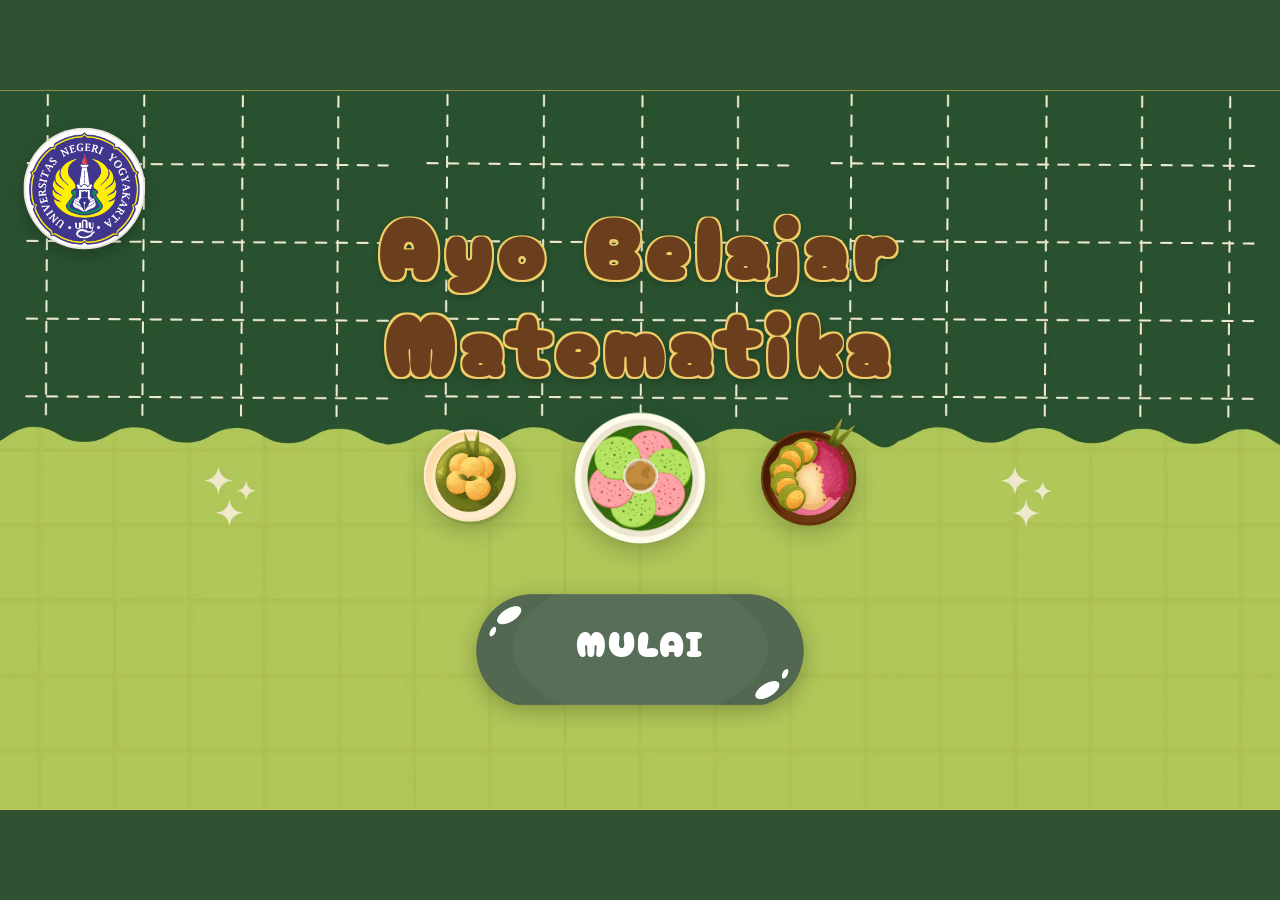
==== commit 7bbf6279: "feat: tambahkan favicon aplikasi klepon" ====
--- a/index.html
+++ b/index.html
@@ -5,6 +5,7 @@
   <meta charset="utf-8">
   <meta name="viewport" content="width=device-width, initial-scale=1">
   <title>Ayo Belajar Matematika</title>
+  <link rel="icon" type="image/webp" href="assets/img/ui/favicon.webp">
   <link rel="stylesheet" href="css/tema.css">
   <link rel="stylesheet" href="css/fonts.css">
   <link rel="stylesheet" href="css/style.css">
@@ -22,15 +23,15 @@
       <div class="tirai-sisi tirai-kanan" id="tirai-kanan"></div>
     </div>
 
-    <!-- Tombol Navigasi Global (Kembali & Menu) -->
+    <!-- Tombol Navigasi Global (Kembali & Ke Menu Utama) di Pojok Kiri Atas -->
     <div class="navigasi-layar" id="nav-global" hidden>
       <button type="button" class="tombol-ikon tombol-kembali-trigger" id="btn-kembali"
         title="Kembali ke layar sebelumnya">
         <span id="ikon-wadah-kembali"></span>
       </button>
-      <!-- <button type="button" class="tombol-nav" id="btn-ke-menu" title="Kembali ke Menu Utama">
-        Menu
-      </button> -->
+      <button type="button" class="tombol-ikon tombol-kembali-trigger" id="btn-ke-menu" title="Kembali ke Menu Utama">
+        <span id="ikon-wadah-ke-menu"></span>
+      </button>
     </div>
 
     <!-- Kontrol Audio Global (Speaker) & Menu Hamburger (Aktif di semua halaman kecuali Bumper) -->
@@ -142,7 +143,7 @@
       </div>
       <div class="bumper-makanan-trio" id="wadah-bumper-makanan"></div>
       <div class="tombol-start-wadah">
-        <button type="button" class="tombol-start" id="btn-start">MULAI</button>
+        <button type="button" class="tombol-start tombol-start-aplikasi" id="btn-start">MULAI</button>
       </div>
     </section>
 
@@ -211,7 +212,7 @@
       <h1 class="judul-layar">Tujuan Pembelajaran</h1>
       <div class="wadah-konten-statis">
         <div class="teks-tujuan">
-          "Dengan bermain melalui multimedia interaktif berbasis <i> educational games </i> ini, kamu dapat menghitung
+          Dengan bermain melalui multimedia interaktif berbasis <i> educational games </i> ini, kamu dapat menghitung
           perkalian dan pembagian dasar 1 sampai 10 dengan baik.
         </div>
 
@@ -399,8 +400,7 @@
         </div>
 
         <div style="margin-top: 25px;">
-          <button type="button" class="tombol-start" id="btn-mulai-tebak"
-            style="font-size: 32px; padding: 14px 60px;">Ayo Mulai!</button>
+          <button type="button" class="tombol-start tombol-start-hitung-jajan" id="btn-mulai-tebak">Ayo Mulai!</button>
         </div>
       </div>
     </section>
@@ -456,7 +456,7 @@
           color: red;
         }
       </style>
-      <h1 class="judul-layar">Setup Balap Becak (2 Pemain)</h1>
+      <!-- <h1 class="judul-layar">Setup Balap Becak (2 Pemain)</h1> -->
       <div class="wadah-konten-statis"
         style="align-items: center; justify-content: center; min-height: 440px; gap: 24px;">
         <div style="font-size: 26px; font-weight: bold; color: var(--soga);">Masukkan Nama Kedua Pemain:</div>
@@ -488,8 +488,8 @@
         </div> -->
 
         <div style="margin-top: 10px;">
-          <button type="button" class="tombol-start" id="btn-mulai-balap-becak"
-            style="font-size: 32px; padding: 12px 50px;">Ayo Balap!</button>
+          <button type="button" class="tombol-start tombol-start-balap-becak" id="btn-mulai-balap-becak">Ayo
+            Balap!</button>
         </div>
       </div>
     </section>
@@ -578,18 +578,21 @@
 
     <!-- 6. Layar Hasil Permainan (Tebak Jajan & Balap Becak) (layar-hasil) -->
     <section class="layar" id="layar-hasil" hidden>
+      <!-- Kanvas Animasi Confetti Layar Penuh -->
+      <canvas id="kanvas-confetti" class="kanvas-confetti" width="1366" height="768"></canvas>
+
       <h1 class="judul-layar" id="hasil-judul-utama">Hasil Permainan</h1>
       <div class="wadah-konten-statis"
-        style="align-items: center; text-align: center; min-height: 480px; padding: 30px 40px;">
+        style="align-items: center; text-align: center; min-height: 480px; padding: 30px 40px; position: relative; z-index: 2;">
         <div id="wadah-piala-hasil" style="margin-bottom: 10px;"></div>
         <div style="font-size: 32px; font-weight: bold; color: var(--soga);" id="hasil-selamat-nama">Hebat!</div>
 
         <div class="ringkasan-hasil-grid" id="hasil-ringkasan-grid">
-          <div class="kotak-hasil">
+          <div class="kotak-hasil" id="hasil-kotak-total">
             <span class="label">Total Skor</span>
             <span class="nilai" id="hasil-total-skor">0</span>
           </div>
-          <div class="kotak-hasil">
+          <div class="kotak-hasil" id="hasil-kotak-rekap" hidden>
             <span class="label">Pencapaian / Rekap</span>
             <span class="nilai" id="hasil-jumlah-benar" style="font-size: 30px;">0 / 10</span>
           </div>
@@ -684,7 +687,6 @@
                   <th>Teks Soal</th>
                   <th style="width: 120px;">Ilustrasi</th>
                   <th style="width: 60px;">Kunci</th>
-                  <th style="width: 70px;">Status</th>
                   <th style="width: 120px;">Aksi</th>
                 </tr>
               </thead>
@@ -780,25 +782,25 @@
           style="font-family: var(--font-judul); color: var(--soga); margin-top: 0; font-size: 26px;">Tambah Soal Baru
         </h2>
         <div class="modal-editor-grid">
-          <div class="form-group-guru">
+          <div class="form-group-guru penuh">
             <label for="form-soal-operasi">Operasi:</label>
             <select id="form-soal-operasi" class="input-guru-pilihan">
               <option value="kali">Perkalian (×)</option>
               <option value="bagi">Pembagian (÷)</option>
             </select>
           </div>
-          <div class="form-group-guru">
+          <div class="form-group-guru penuh">
             <label for="form-soal-level">Level:</label>
             <select id="form-soal-level" class="input-guru-pilihan">
-              <option value="1">Level 1 (Fakta Dasar Rendah)</option>
-              <option value="2">Level 2 (Fakta Dasar Sedang)</option>
-              <option value="3">Level 3 (Fakta Dasar Tinggi)</option>
+              <option value="1">Level 1 (Hitungan Dasar Rendah)</option>
+              <option value="2">Level 2 (Hitungan Dasar Sedang)</option>
+              <option value="3">Level 3 (Hitungan Dasar Tinggi)</option>
             </select>
           </div>
           <div class="form-group-guru penuh">
             <label for="form-soal-teks">Teks Soal:</label>
-            <input type="text" id="form-soal-teks" class="input-guru-teks"
-              placeholder="Contoh: Ada 4 piring klepon. Setiap piring berisi 5 klepon...">
+            <textarea id="form-soal-teks" class="input-guru-teks"
+              placeholder="Contoh: Ada 4 piring klepon. Setiap piring berisi 5 klepon..." rows="4"></textarea>
           </div>
           <div class="form-group-guru">
             <label for="form-soal-operan1">Operan 1 (a):</label>
@@ -809,6 +811,7 @@
             <input type="number" id="form-soal-operan2" class="input-guru-teks" min="1" max="10" value="3">
           </div>
           <div class="form-group-guru">
+            <br>
             <label for="form-soal-kunci">Kunci Jawaban:</label>
             <input type="number" id="form-soal-kunci" class="input-guru-teks" value="6">
           </div>
@@ -816,12 +819,7 @@
             <label for="form-soal-pilihan">Pilihan Jawaban (3 angka, pisahkan koma):</label>
             <input type="text" id="form-soal-pilihan" class="input-guru-teks" placeholder="Contoh: 4, 6, 8">
           </div>
-          <div class="form-group-guru">
-            <label for="form-soal-ilustrasi">Nama File Ilustrasi Soal (di assets/ilustrasi-soal/):</label>
-            <input type="text" id="form-soal-ilustrasi" class="input-guru-teks"
-              placeholder="Contoh: P-01.png atau klepon-3x5.webp (opsional)">
-          </div>
-          <div class="form-group-guru">
+          <div class="form-group-guru penuh">
             <label for="form-soal-hint">Petunjuk / Bantuan (Hint):</label>
             <input type="text" id="form-soal-hint" class="input-guru-teks"
               placeholder="Contoh: Ingat penjumlahan berulang...">
@@ -830,6 +828,11 @@
             <label for="form-soal-penjelasan">Penjelasan Jawaban:</label>
             <input type="text" id="form-soal-penjelasan" class="input-guru-teks"
               placeholder="Contoh: 4 × 5 = 20 karena 5 + 5 + 5 + 5 = 20">
+          </div>
+          <div class="form-group-guru penuh">
+            <label for="form-soal-ilustrasi">Nama File Ilustrasi Soal (di assets/ilustrasi-soal/..):</label>
+            <input type="text" id="form-soal-ilustrasi" class="input-guru-teks"
+              placeholder="Contoh: P-01.png atau klepon-3x5.webp (opsional)">
           </div>
         </div>
 
--- a/css/style.css
+++ b/css/style.css
@@ -203,13 +203,15 @@
   transform: scale(0.95);
 }
 
-#ikon-wadah-kembali {
+#ikon-wadah-kembali,
+#ikon-wadah-ke-menu {
   display: inline-flex;
   align-items: center;
   justify-content: center;
 }
 
-#ikon-wadah-kembali img {
+#ikon-wadah-kembali img,
+#ikon-wadah-ke-menu img {
   width: 58px;
   height: 58px;
   object-fit: contain;
@@ -338,8 +340,8 @@
   top: 40px;
   left: 25px;
   z-index: 10;
-  width: 110px;
-  height: 110px;
+  width: 130px;
+  height: 130px;
   background: var(--teks-terang);
   border-radius: 50%;
   box-shadow: 0 6px 16px rgba(0, 0, 0, 0.22);
@@ -359,8 +361,8 @@
 }
 
 .bumper-logo-instansi img {
-  width: 90px;
-  height: 90px;
+  width: 120px;
+  height: 120px;
   object-fit: contain;
   display: block;
 }
@@ -520,34 +522,59 @@
   margin-top: 10px;
 }
 
+/* Kelas dasar untuk seluruh tombol bertema tombol-start */
 .tombol-start {
   background: transparent url("../assets/img/ui/tombol-start.webp") center / 140% auto no-repeat;
   color: var(--teks-terang);
   border: none;
   border-radius: 0;
-  width: 380px;
-  height: 130px;
   display: inline-flex;
   align-items: center;
   justify-content: center;
   font-family: var(--font-judul);
-  font-size: 38px;
   letter-spacing: 2px;
-  padding: 0 0 4px 0;
   cursor: pointer;
   filter: drop-shadow(0 6px 12px rgba(0, 0, 0, 0.25));
   transition: transform 0.15s, filter 0.15s;
+}
+
+.tombol-start:hover {
+  transform: scale(1.08);
+  filter: drop-shadow(0 8px 18px rgba(0, 0, 0, 0.35)) brightness(1.08);
+}
+
+.tombol-start:active {
+  transform: scale(0.96);
+}
+
+/* 1. Tombol Mulai Aplikasi (Bumper) - Bisa diatur mandiri ukurannya */
+.tombol-start-aplikasi {
+  width: 380px;
+  height: 130px;
+  font-size: 38px;
+  padding: 0 0 4px 0;
   animation: start-denyut 2.4s ease-in-out infinite;
 }
 
-.tombol-start:hover {
+.tombol-start-aplikasi:hover {
   animation: none;
   transform: scale(1.08);
-  filter: drop-shadow(0 8px 18px rgba(0, 0, 0, 0.35)) brightness(1.08);
-}
-
-.tombol-start:active {
-  transform: scale(0.96);
+}
+
+/* 2. Tombol Mulai Game Hitung Jajan - Bisa diatur mandiri ukurannya */
+.tombol-start-hitung-jajan {
+  width: 290px;
+  height: 140px;
+  font-size: 32px;
+  padding: 0 0 2px 0;
+}
+
+/* 3. Tombol Mulai Game Balap Becak - Bisa diatur mandiri ukurannya */
+.tombol-start-balap-becak {
+  width: 290px;
+  height: 140px;
+  font-size: 32px;
+  padding: 0 0 2px 0;
 }
 
 @keyframes start-denyut {
@@ -675,19 +702,36 @@
   display: inline-flex;
   align-items: center;
   justify-content: center;
-  padding: 0 0 6px 0;
+  /* padding: 0 0 6px 0; */
   cursor: pointer;
   filter: drop-shadow(0 8px 16px rgba(0, 0, 0, 0.25));
-  transition: transform 0.18s ease, filter 0.18s ease;
-}
-
+  transition: transform 0.2s ease, filter 0.2s ease;
+}
+
+/* Animasi Hover Tombol Menu Ruang Belajar & Ruang Bermain */
 .tombol-kartu-utama:hover {
-  transform: translateY(-4px) scale(1.05);
-  filter: drop-shadow(0 12px 24px rgba(0, 0, 0, 0.35)) brightness(1.08);
+  animation: animasi-hover-kartu-utama 1.2s ease-in-out infinite alternate;
+}
+
+.tombol-kartu-utama:hover .judul-kartu-utama {
+  text-shadow: 0 4px 12px rgba(0, 0, 0, 0.6), 0 0 14px rgba(255, 255, 255, 0.4);
 }
 
 .tombol-kartu-utama:active {
+  animation: none;
   transform: translateY(0) scale(0.97);
+}
+
+@keyframes animasi-hover-kartu-utama {
+  0% {
+    transform: translateY(-4px) scale(1.04);
+    filter: drop-shadow(0 12px 20px rgba(0, 0, 0, 0.32)) brightness(1.06);
+  }
+
+  100% {
+    transform: translateY(-12px) scale(1.08);
+    filter: drop-shadow(0 18px 30px rgba(0, 0, 0, 0.42)) brightness(1.14);
+  }
 }
 
 .judul-kartu-utama {
@@ -746,16 +790,45 @@
   justify-content: center;
   width: auto;
   height: auto;
-  transition: transform 0.18s ease, filter 0.18s ease;
-}
-
-.tombol-kartu-gambar:hover {
-  transform: translateY(-6px) scale(1.04);
-  filter: drop-shadow(0 14px 24px rgba(0, 0, 0, 0.28));
+  transition: transform 0.2s ease, filter 0.2s ease;
+}
+
+/* Animasi Hover Menu Tabel Perkalian & Pembagian */
+#btn-ke-belajar-kali:hover {
+  animation: animasi-hover-tabel-kali 1.4s ease-in-out infinite alternate;
+}
+
+#btn-ke-belajar-bagi:hover {
+  animation: animasi-hover-tabel-bagi 1.4s ease-in-out infinite alternate;
 }
 
 .tombol-kartu-gambar:active {
-  transform: translateY(0) scale(0.97);
+  animation: none !important;
+  transform: translateY(0) scale(0.97) !important;
+}
+
+@keyframes animasi-hover-tabel-kali {
+  0% {
+    transform: translateY(-6px) scale(1.04) rotate(-2deg);
+    filter: drop-shadow(0 14px 22px rgba(0, 0, 0, 0.3));
+  }
+
+  100% {
+    transform: translateY(-14px) scale(1.09) rotate(2deg);
+    filter: drop-shadow(0 22px 32px rgba(0, 0, 0, 0.4));
+  }
+}
+
+@keyframes animasi-hover-tabel-bagi {
+  0% {
+    transform: translateY(-6px) scale(1.04) rotate(2deg);
+    filter: drop-shadow(0 14px 22px rgba(0, 0, 0, 0.3));
+  }
+
+  100% {
+    transform: translateY(-14px) scale(1.09) rotate(-2deg);
+    filter: drop-shadow(0 22px 32px rgba(0, 0, 0, 0.4));
+  }
 }
 
 .tombol-kartu-gambar img {
@@ -795,18 +868,83 @@
   padding: 18px;
   cursor: pointer;
   box-shadow: 0 8px 18px rgba(0, 0, 0, 0.18);
-  transition: transform 0.18s ease, background 0.18s ease, box-shadow 0.18s ease, border-color 0.18s ease;
-}
-
-.tombol-menu-kartu:hover {
-  transform: translateY(-6px) scale(1.04);
+  transition: transform 0.2s ease, background 0.2s ease, box-shadow 0.2s ease, border-color 0.2s ease;
+}
+
+/* Animasi Hover Tombol & Ikon Hitung Jajan dan Balap Becak */
+#btn-pilih-tebak-jajan:hover {
   background: #ffffff;
   border-color: var(--terakota);
-  box-shadow: 0 16px 28px rgba(0, 0, 0, 0.28);
+  animation: animasi-hover-kartu-jajan 1.4s ease-in-out infinite alternate;
+}
+
+#btn-pilih-tebak-jajan:hover .wadah-ikon-permainan img {
+  animation: animasi-hover-ikon-jajan 1s ease-in-out infinite;
+}
+
+#btn-pilih-balap-becak:hover {
+  background: #ffffff;
+  border-color: #2B6CB0;
+  animation: animasi-hover-kartu-balap 1.4s ease-in-out infinite alternate;
+}
+
+#btn-pilih-balap-becak:hover .wadah-ikon-permainan img {
+  animation: animasi-hover-ikon-balap 0.9s ease-in-out infinite alternate;
 }
 
 .tombol-menu-kartu:active {
-  transform: translateY(0) scale(0.97);
+  animation: none !important;
+  transform: translateY(0) scale(0.97) !important;
+}
+
+@keyframes animasi-hover-kartu-jajan {
+  0% {
+    transform: translateY(-6px) scale(1.03);
+    box-shadow: 0 14px 26px rgba(0, 0, 0, 0.26);
+  }
+
+  100% {
+    transform: translateY(-12px) scale(1.06);
+    box-shadow: 0 20px 36px rgba(0, 0, 0, 0.36);
+  }
+}
+
+@keyframes animasi-hover-kartu-balap {
+  0% {
+    transform: translateY(-6px) scale(1.03);
+    box-shadow: 0 14px 26px rgba(0, 0, 0, 0.26);
+  }
+
+  100% {
+    transform: translateY(-12px) scale(1.06);
+    box-shadow: 0 20px 36px rgba(0, 0, 0, 0.36);
+  }
+}
+
+@keyframes animasi-hover-ikon-jajan {
+
+  0%,
+  100% {
+    transform: scale(1.05) rotate(0deg);
+  }
+
+  25% {
+    transform: scale(1.1) rotate(-3deg) translateY(-4px);
+  }
+
+  75% {
+    transform: scale(1.1) rotate(3deg) translateY(-4px);
+  }
+}
+
+@keyframes animasi-hover-ikon-balap {
+  0% {
+    transform: scale(1.05) translateX(0);
+  }
+
+  100% {
+    transform: scale(1.1) translateX(8px) translateY(-2px);
+  }
 }
 
 .wadah-ikon-permainan {
@@ -1637,10 +1775,55 @@
   color: var(--soga);
 }
 
+/* Kanvas Animasi Confetti Layar Penuh */
+.kanvas-confetti {
+  position: absolute;
+  top: 0;
+  left: 0;
+  width: 1366px;
+  height: 768px;
+  pointer-events: none;
+  z-index: 10;
+}
+
+#wadah-piala-hasil {
+  display: flex;
+  justify-content: center;
+  align-items: center;
+  margin-bottom: 10px;
+}
+
 #wadah-piala-hasil img {
-  width: 140px;
-  height: 140px;
+  /* width: 140px; */
+  height: 110px;
   object-fit: contain;
+  transform-origin: bottom center;
+  animation: piala-goyang 1.6s ease-in-out infinite;
+  filter: drop-shadow(0 8px 18px rgba(0, 0, 0, 0.28));
+}
+
+@keyframes piala-goyang {
+
+  0%,
+  100% {
+    transform: rotate(0deg) scale(1);
+  }
+
+  20% {
+    transform: rotate(-10deg) scale(1.08);
+  }
+
+  40% {
+    transform: rotate(8deg) scale(1.1);
+  }
+
+  60% {
+    transform: rotate(-6deg) scale(1.08);
+  }
+
+  80% {
+    transform: rotate(4deg) scale(1.04);
+  }
 }
 
 /* Ruang Belajar & Tabel 1–10 (Task T3) */
@@ -2701,12 +2884,22 @@
 }
 
 /* Modal Editor Soal */
+#modal-editor-soal {
+  background: rgba(0, 0, 0, 0.72);
+}
+
 .modal-editor-kotak {
+  background: var(--krem);
+  border: 4px solid var(--soga);
+  border-radius: var(--radius);
+  padding: 24px 32px;
+  box-shadow: 0 16px 40px rgba(0, 0, 0, 0.5);
   width: 900px;
   max-width: 95%;
-  max-height: 90vh;
+  max-height: 88vh;
   overflow-y: auto;
   text-align: left;
+  box-sizing: border-box;
 }
 
 .modal-editor-grid {
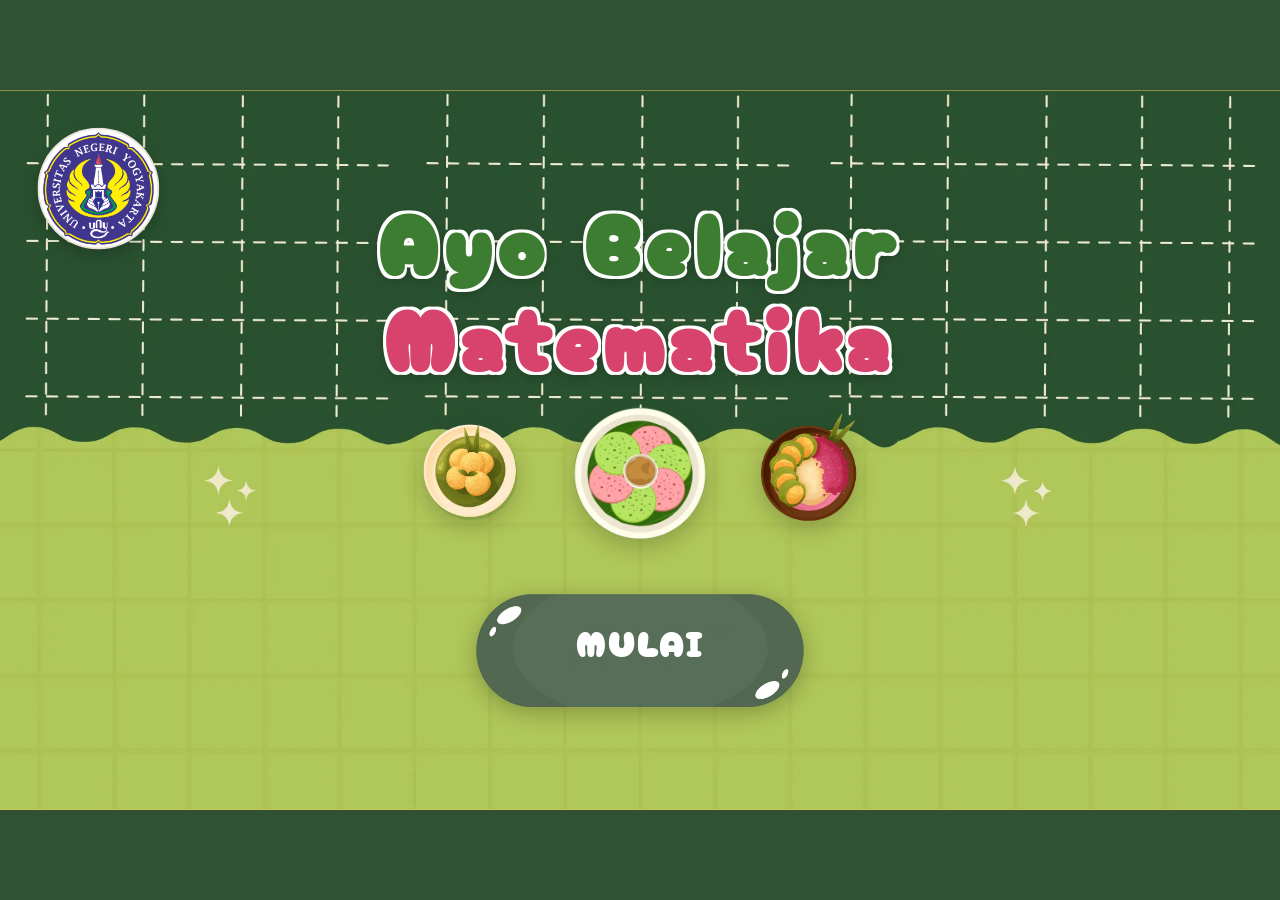
==== commit 326d1a05: "style(bumper): terapkan warna hijau klepon dan pink cenil pada judul utama" ====
--- a/index.html
+++ b/index.html
@@ -139,7 +139,10 @@
       </div>
       <div class="bumper-latar-wadah" id="wadah-bumper-latar"></div>
       <div class="bumper-logo-wadah" id="wadah-bumper-logo">
-        <h1 class="bumper-judul-teks">Ayo Belajar<br>Matematika</h1>
+        <h1 class="bumper-judul-teks">
+          <span class="teks-klepon">Ayo Belajar</span><br>
+          <span class="teks-cenil">Matematika</span>
+        </h1>
       </div>
       <div class="bumper-makanan-trio" id="wadah-bumper-makanan"></div>
       <div class="tombol-start-wadah">
--- a/css/tema.css
+++ b/css/tema.css
@@ -10,6 +10,8 @@
   --teks-terang:#FFFFFF;
   --benar:      #3E9B3E;
   --salah:      #D9382B;
+  --hijau-klepon:#3D7D31;
+  --pink-cenil: #D8436D;
 
   --font-judul: "JudulJawa", "Trebuchet MS", "Segoe UI", sans-serif;
   --font-isi:   "IsiJawa", "Segoe UI", Arial, sans-serif;
--- a/css/style.css
+++ b/css/style.css
@@ -338,7 +338,7 @@
 .bumper-logo-instansi {
   position: absolute;
   top: 40px;
-  left: 25px;
+  left: 40px;
   z-index: 10;
   width: 130px;
   height: 130px;
@@ -397,19 +397,26 @@
 .bumper-judul-teks {
   font-family: var(--font-judul);
   font-size: 90px;
-  color: var(--soga);
   margin: 0;
   text-align: center;
   line-height: 1.15;
   letter-spacing: 8px;
   text-shadow:
-    -2px -2px 0 var(--kuning),
-    2px -2px 0 var(--kuning),
-    -2px 2px 0 var(--kuning),
-    2px 2px 0 var(--kuning),
-    0 3px 10px rgba(0, 0, 0, 0.35);
+    -3px -3px 0 var(--teks-terang),
+    3px -3px 0 var(--teks-terang),
+    -3px 3px 0 var(--teks-terang),
+    3px 3px 0 var(--teks-terang),
+    0 4px 14px rgba(0, 0, 0, 0.3);
   animation: judul-masuk 0.9s cubic-bezier(0.18, 0.9, 0.32, 1.25) both,
     judul-mengapung 3.6s ease-in-out 0.9s infinite alternate;
+}
+
+.bumper-judul-teks .teks-klepon {
+  color: var(--hijau-klepon);
+}
+
+.bumper-judul-teks .teks-cenil {
+  color: var(--pink-cenil);
 }
 
 @keyframes judul-masuk {
@@ -550,7 +557,7 @@
 /* 1. Tombol Mulai Aplikasi (Bumper) - Bisa diatur mandiri ukurannya */
 .tombol-start-aplikasi {
   width: 380px;
-  height: 130px;
+  height: 140px;
   font-size: 38px;
   padding: 0 0 4px 0;
   animation: start-denyut 2.4s ease-in-out infinite;
